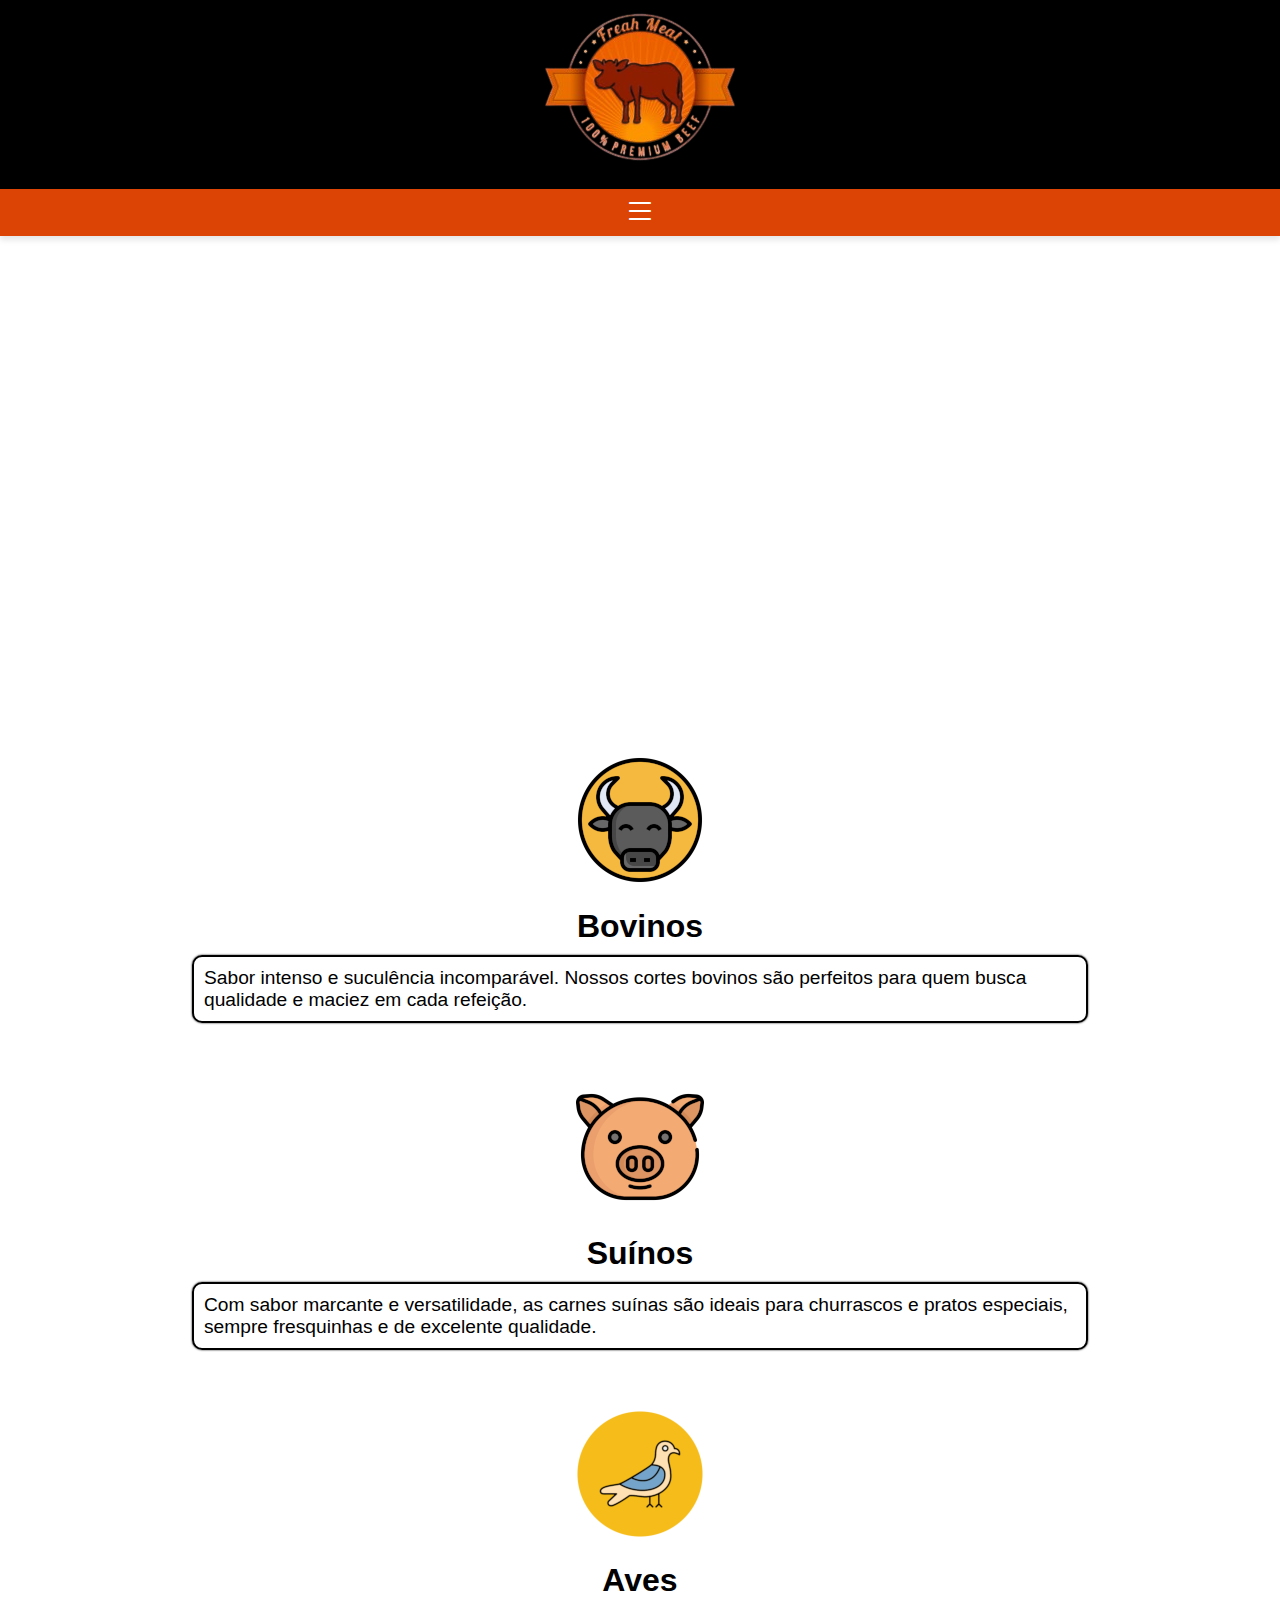
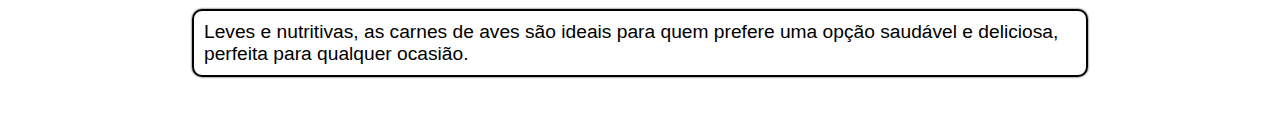
==== pag-principal/index.html @ 18a3f9d3 "melhorando a pag principal" ====
<!DOCTYPE html>
<html lang="pt-br">
<head>
    <meta charset="UTF-8">
    <meta name="viewport" content="width=device-width, initial-scale=1.0">
    <title>Açougue</title>
    <link rel="stylesheet" href="pag-principal.css">
    <script src="script.js"></script>
    <link rel="stylesheet" href="https://cdn.jsdelivr.net/npm/bootstrap-icons@1.11.3/font/bootstrap-icons.min.css">
</head>
<body>

    <header>
        <nav>
            <div class="parte-de-cima">
                <img src="../img-logo/img-logo-p.png" alt="">
            </div>

            <div class="parte-de-baixo">
                <i id="botao-menu" class="bi bi-list" onclick="clicar()"></i>
            <menu id="itens">
                <ul>
                    <li><a href="#carnes">Carnes de Todos os Tipos</a></li>
                    <li><a href="">Aperitivos</a></li>
                    <li><a href="">Contatos</a></li>
                    <li><a href="">Sobre Nós</a></li>
                    <li><a href="">Localização</a></li>
                    <li><a href="">Horário de Funcionamento</a></li>                    
                </ul>
            </menu>
            </div>
        </nav>
    </header>

    <section id="apresentacao"></section>

    <section id="carnes">

        <p>
            <img src="img-carnes-bovinos.png" alt="">
            <h1>Bovinos</h1>
             <div>Sabor intenso e suculência incomparável. Nossos cortes bovinos são perfeitos para quem busca qualidade e maciez em cada refeição.</div>
        </p>

        <p>
            <img src="img-carnes-suinos.png" alt="">
            <h1>Suínos</h1>
            <div>Com sabor marcante e versatilidade, as carnes suínas são ideais para churrascos e pratos especiais, sempre fresquinhas e de excelente qualidade.</div>
        </p>

        <p>
            <img src="img-carnes-aves.png" alt="">
            <h1>Aves</h1>
            <div>Leves e nutritivas, as carnes de aves são ideais para quem prefere uma opção saudável e deliciosa, perfeita para qualquer ocasião.</div>
        </p>

    </section>


</body>
</html>
---- pag-principal/pag-principal.css ----
@charset "UTF-8";

* {
    margin: 0px;
    padding: 0px;
    box-sizing: border-box;
}

html {
    scroll-behavior: smooth;
    scroll-padding-top: 40px;
}

header {
    background-color: black;
    box-shadow: 0 4px 6px rgba(0, 0, 0, 0.1);
}

header > nav > .parte-de-cima {
    display: flex;
}

header img {
    margin: 0 auto;
    padding: 10px;
}

#botao-menu{
    margin-top: 15px;
    padding: 5px;
    font-size: 2em;
    background-color: #DC4405;
    color: white;
    display: block;
    text-align: center;
    cursor: pointer;
}

#botao-menu:hover{
    background-color: rgb(88, 88, 88);
    color: white;
}

menu{
    display: none;
}

menu > ul{
    list-style-type: none;
}

menu > ul > li{
    display: block;
    padding: 10px;
    text-align: center;
    text-decoration: none;
    font-weight: bolder;
    font-family: Arial, Helvetica, sans-serif;
    font-size: 1.4em;
    background-color: #F0ECEB;
    border-top: 2px solid rgb(0, 0, 0);
}

menu > ul > li > a {
    text-decoration: none;
    color: #383B49;
}

menu > ul > li > a:hover{
    color: red;
}

#apresentacao {
    width: 100%;
    height: 300px;
    background-position: top center;
    background-repeat: no-repeat;
    background-size: cover;
    background-attachment: fixed;
}

#apresentacao:nth-of-type(1) {
    background-image: url(img-apresentacao.jpg);
    height: 500px;
}

#carnes {
    display: grid;
}

#carnes p {
    margin: 20px auto;
}

#carnes h1 {
    text-align: center;
    font-family: Georgia, sans-serif;
    margin-bottom: 10px;
}

#carnes div {
    margin: 0 auto;
    padding: 10px;
    border: 2px solid black;
    border-radius: 10px;
    box-shadow: 0px 0px 2px black;
    font-size: 1.2em;
    font-family: Arial, Helvetica, sans-serif;
    width: 70%;
}
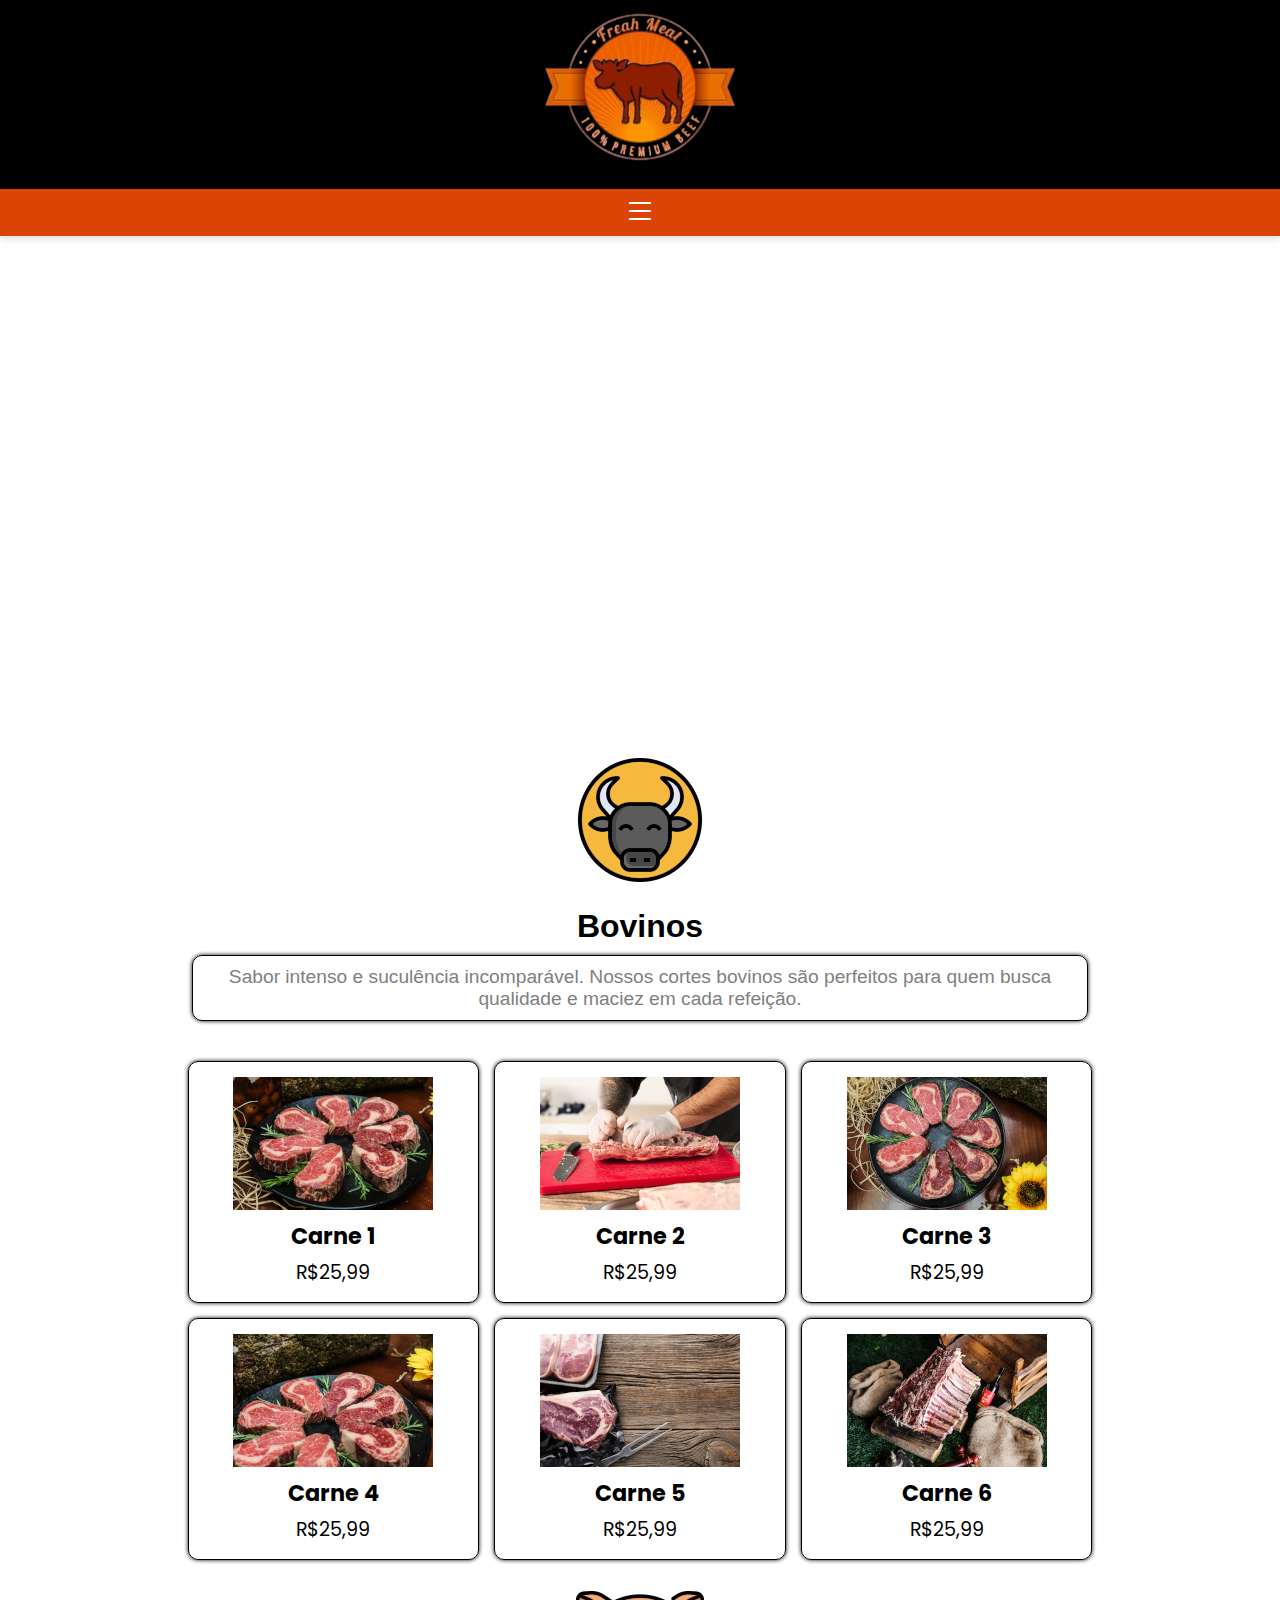
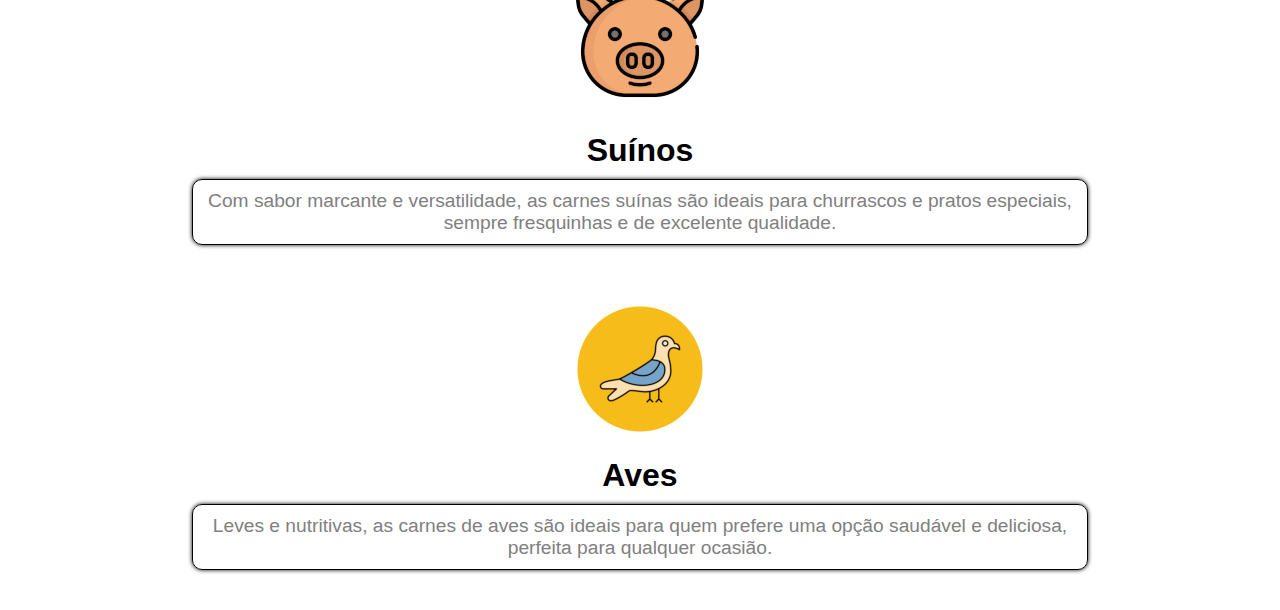
==== commit 7b294025: "cards feitos 100%" ====
--- a/pag-principal/index.html
+++ b/pag-principal/index.html
@@ -7,6 +7,9 @@
     <link rel="stylesheet" href="pag-principal.css">
     <script src="script.js"></script>
     <link rel="stylesheet" href="https://cdn.jsdelivr.net/npm/bootstrap-icons@1.11.3/font/bootstrap-icons.min.css">
+    <link rel="preconnect" href="https://fonts.googleapis.com">
+    <link rel="preconnect" href="https://fonts.gstatic.com" crossorigin>
+    <link href="https://fonts.googleapis.com/css2?family=Poppins:ital,wght@0,100;0,200;0,300;0,400;0,500;0,600;0,700;0,800;0,900;1,100;1,200;1,300;1,400;1,500;1,600;1,700;1,800;1,900&display=swap" rel="stylesheet">
 </head>
 <body>
 
@@ -42,6 +45,46 @@
              <div>Sabor intenso e suculência incomparável. Nossos cortes bovinos são perfeitos para quem busca qualidade e maciez em cada refeição.</div>
         </p>
 
+        <main class="cards">
+
+            <section class="card">
+                <img src="img-carnes-bovinas/carne-1.jpg" alt="">
+                <h3>Carne 1</h3>
+                <span>R$25,99</span>
+            </section>
+
+            <section class="card">
+                <img src="img-carnes-bovinas/carne-2.jpg" alt="">
+                <h3> Carne 2</h3>
+                <span>R$25,99</span>
+            </section>
+
+            <section class="card">
+                <img src="img-carnes-bovinas/carne-3.jpg" alt="">
+                <h3> Carne 3</h3>
+                <span>R$25,99</span>
+            </section>
+
+            <section class="card">
+                <img src="img-carnes-bovinas/carne-4.jpg" alt="">
+                <h3> Carne 4</h3>
+                <span>R$25,99</span>
+            </section>
+
+            <section class="card">
+                <img src="img-carnes-bovinas/carne-5.jpg" alt="">
+                <h3> Carne 5</h3>
+                <span>R$25,99</span>
+            </section>
+
+            <section class="card">
+                <img src="img-carnes-bovinas/carne-6.jpg" alt="">
+                <h3> Carne 6</h3>
+                <span>R$25,99</span>
+            </section>
+
+        </main>
+
         <p>
             <img src="img-carnes-suinos.png" alt="">
             <h1>Suínos</h1>
--- a/pag-principal/pag-principal.css
+++ b/pag-principal/pag-principal.css
@@ -101,10 +101,60 @@
 #carnes div {
     margin: 0 auto;
     padding: 10px;
-    border: 2px solid black;
+    border: 1px solid black;
     border-radius: 10px;
-    box-shadow: 0px 0px 2px black;
+    box-shadow: 0px 0px 4px black;
     font-size: 1.2em;
     font-family: Arial, Helvetica, sans-serif;
     width: 70%;
-}+    color: gray;
+    text-align: center;
+}
+
+main.cards {
+    display: flex;
+    flex-wrap: wrap;
+    justify-content: center;
+    gap: 15px; /* Espaçamento entre os cards */
+}
+
+main.cards > .card {
+    border: 1px solid black;
+    padding: 15px;
+    border-radius: 10px;
+    box-shadow: 0px 0px 4px black;
+    flex-direction: column;
+    text-align: center;
+    width: 100%; /* Padrão: Um abaixo do outro */
+    max-width: 300px; /* Define um tamanho máximo para os cards */
+}
+
+main.cards > .card > h3 {
+    font-size: 1.4em;
+    margin: 5px 0px;
+    font-family: "Poppins", sans-serif;
+}
+
+main.cards > .card > span {
+    font-size: 1.2em;
+    font-family: "Poppins", sans-serif;
+}
+
+@media (min-width: 768px) and (max-width: 1024px) {
+    main.cards > .card {
+        width: calc(50% - 15px); /* 2 por linha */
+    }
+}
+
+/* Para notebooks e TVs (acima de 1024px) */
+@media (min-width: 1025px) {
+    main.cards {
+        max-width: 920px; /* Limita o tamanho total do contêiner */
+        margin: 0 auto; /* Centraliza os cards na tela */
+    }
+
+    main.cards > .card {
+        width: calc(33.33% - 15px); /* 3 por linha */
+    }
+}
+
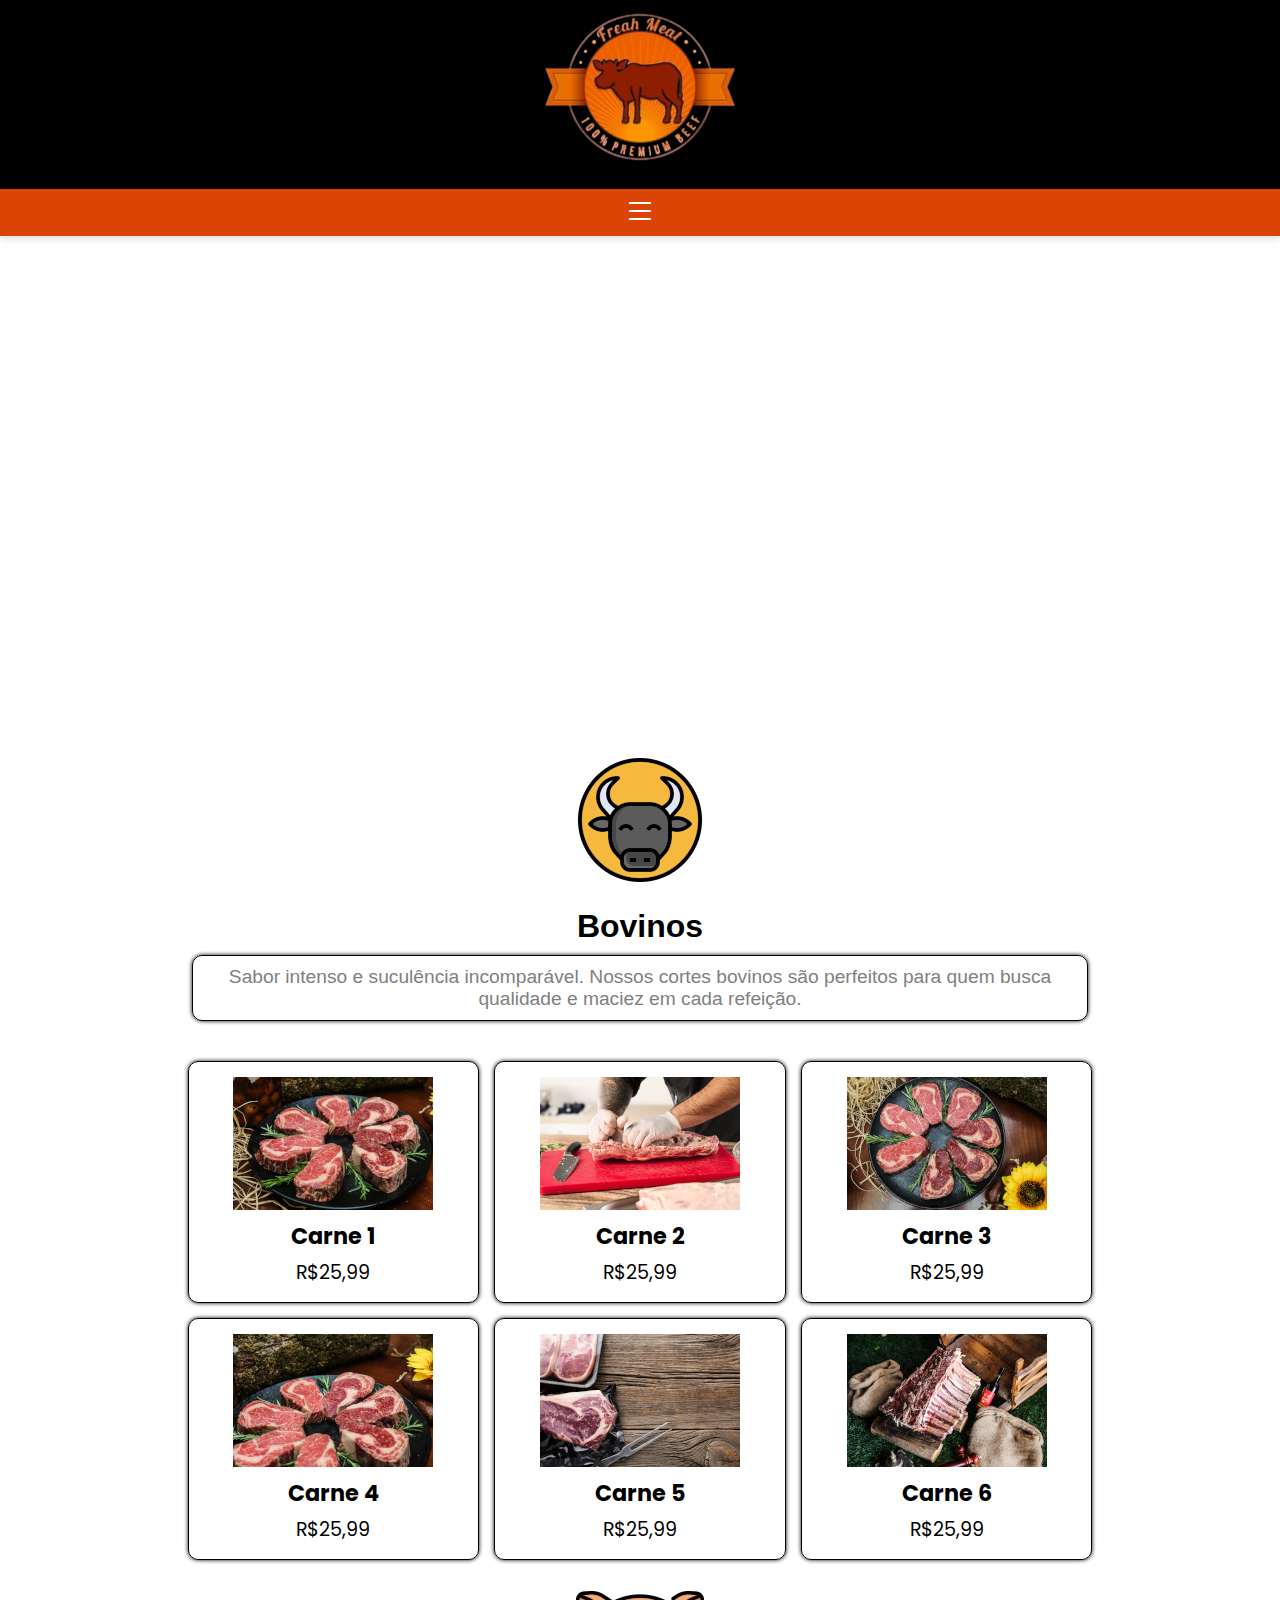
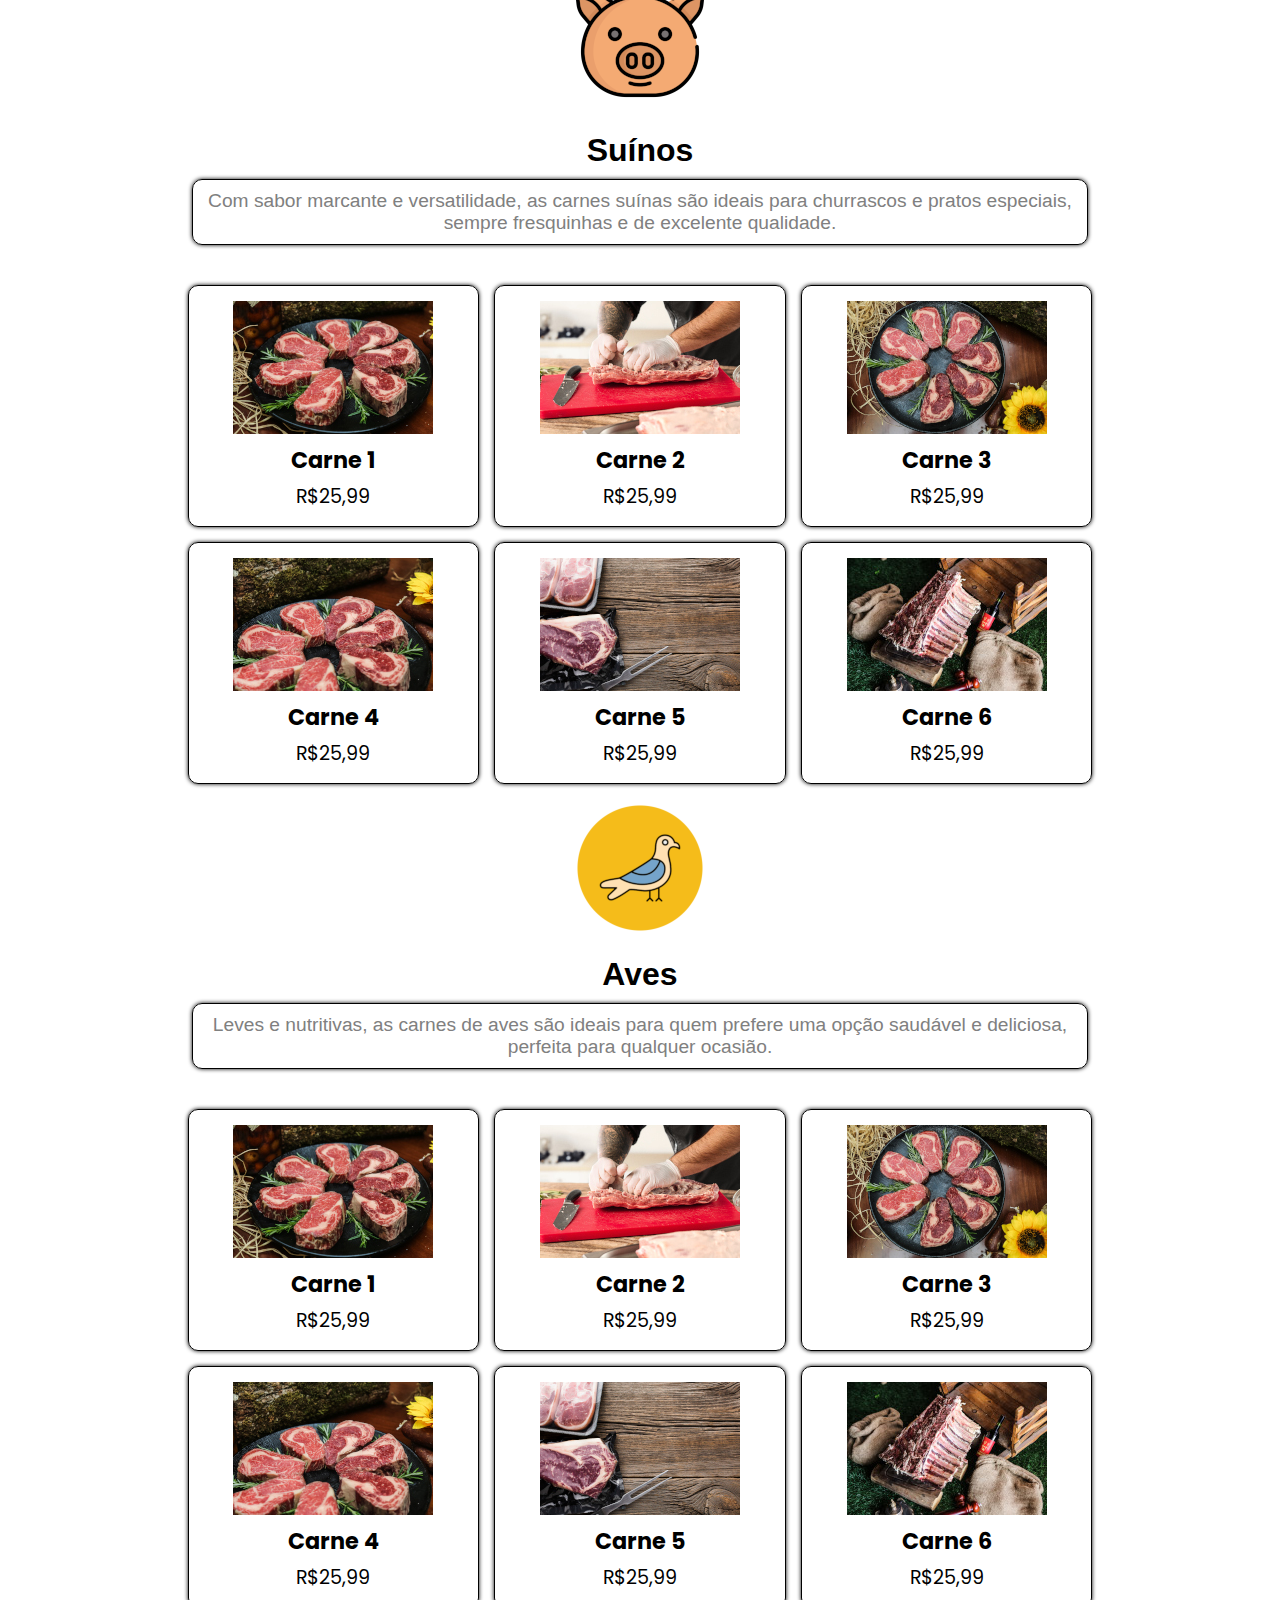
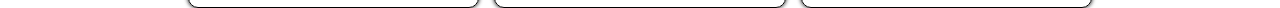
==== commit 0a1c4315: "cards feitos em todos os produtos" ====
--- a/pag-principal/index.html
+++ b/pag-principal/index.html
@@ -91,12 +91,92 @@
             <div>Com sabor marcante e versatilidade, as carnes suínas são ideais para churrascos e pratos especiais, sempre fresquinhas e de excelente qualidade.</div>
         </p>
 
+        <main class="cards">
+
+            <section class="card">
+                <img src="img-carnes-bovinas/carne-1.jpg" alt="">
+                <h3>Carne 1</h3>
+                <span>R$25,99</span>
+            </section>
+
+            <section class="card">
+                <img src="img-carnes-bovinas/carne-2.jpg" alt="">
+                <h3> Carne 2</h3>
+                <span>R$25,99</span>
+            </section>
+
+            <section class="card">
+                <img src="img-carnes-bovinas/carne-3.jpg" alt="">
+                <h3> Carne 3</h3>
+                <span>R$25,99</span>
+            </section>
+
+            <section class="card">
+                <img src="img-carnes-bovinas/carne-4.jpg" alt="">
+                <h3> Carne 4</h3>
+                <span>R$25,99</span>
+            </section>
+
+            <section class="card">
+                <img src="img-carnes-bovinas/carne-5.jpg" alt="">
+                <h3> Carne 5</h3>
+                <span>R$25,99</span>
+            </section>
+
+            <section class="card">
+                <img src="img-carnes-bovinas/carne-6.jpg" alt="">
+                <h3> Carne 6</h3>
+                <span>R$25,99</span>
+            </section>
+
+        </main>
+
         <p>
             <img src="img-carnes-aves.png" alt="">
             <h1>Aves</h1>
             <div>Leves e nutritivas, as carnes de aves são ideais para quem prefere uma opção saudável e deliciosa, perfeita para qualquer ocasião.</div>
         </p>
 
+        <main class="cards">
+
+            <section class="card">
+                <img src="img-carnes-bovinas/carne-1.jpg" alt="">
+                <h3>Carne 1</h3>
+                <span>R$25,99</span>
+            </section>
+
+            <section class="card">
+                <img src="img-carnes-bovinas/carne-2.jpg" alt="">
+                <h3> Carne 2</h3>
+                <span>R$25,99</span>
+            </section>
+
+            <section class="card">
+                <img src="img-carnes-bovinas/carne-3.jpg" alt="">
+                <h3> Carne 3</h3>
+                <span>R$25,99</span>
+            </section>
+
+            <section class="card">
+                <img src="img-carnes-bovinas/carne-4.jpg" alt="">
+                <h3> Carne 4</h3>
+                <span>R$25,99</span>
+            </section>
+
+            <section class="card">
+                <img src="img-carnes-bovinas/carne-5.jpg" alt="">
+                <h3> Carne 5</h3>
+                <span>R$25,99</span>
+            </section>
+
+            <section class="card">
+                <img src="img-carnes-bovinas/carne-6.jpg" alt="">
+                <h3> Carne 6</h3>
+                <span>R$25,99</span>
+            </section>
+
+        </main>
+
     </section>
 
 
--- a/pag-principal/pag-principal.css
+++ b/pag-principal/pag-principal.css
@@ -140,6 +140,8 @@
     font-family: "Poppins", sans-serif;
 }
 
+
+
 @media (min-width: 768px) and (max-width: 1024px) {
     main.cards > .card {
         width: calc(50% - 15px); /* 2 por linha */
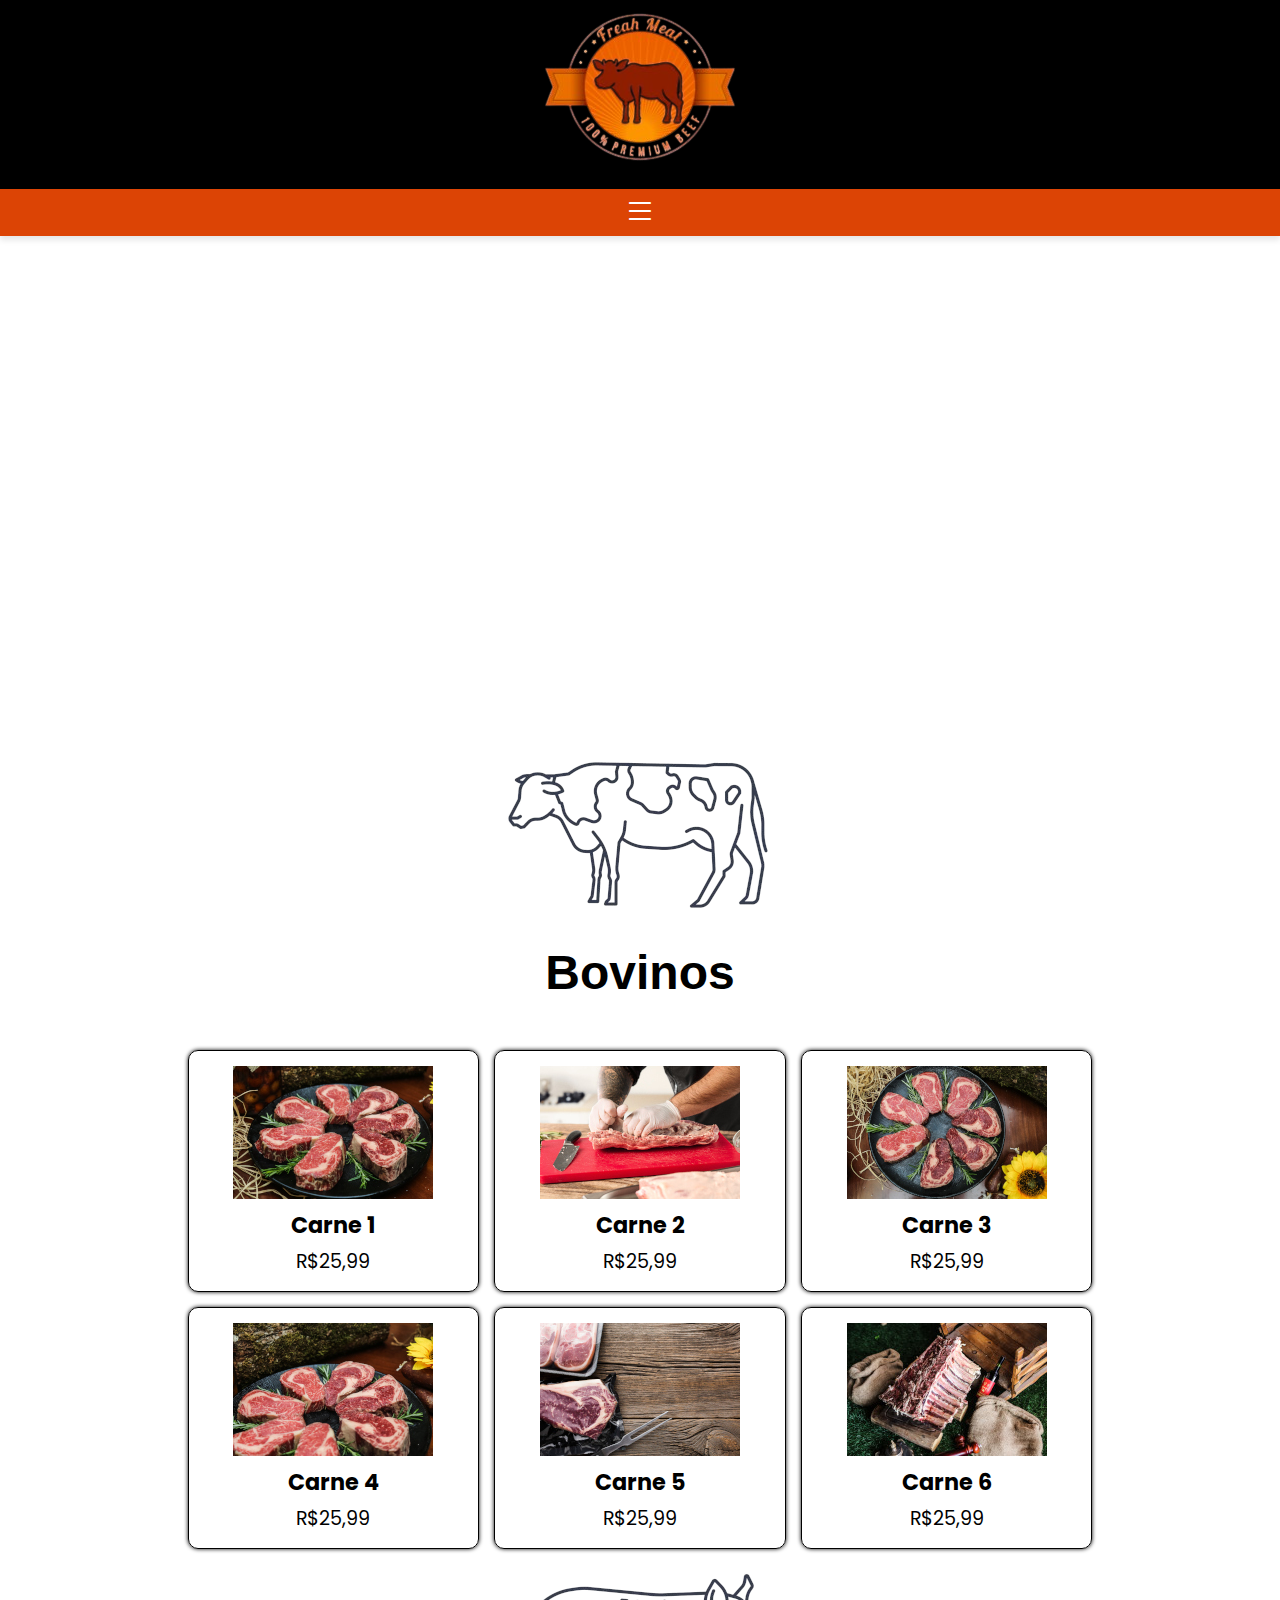
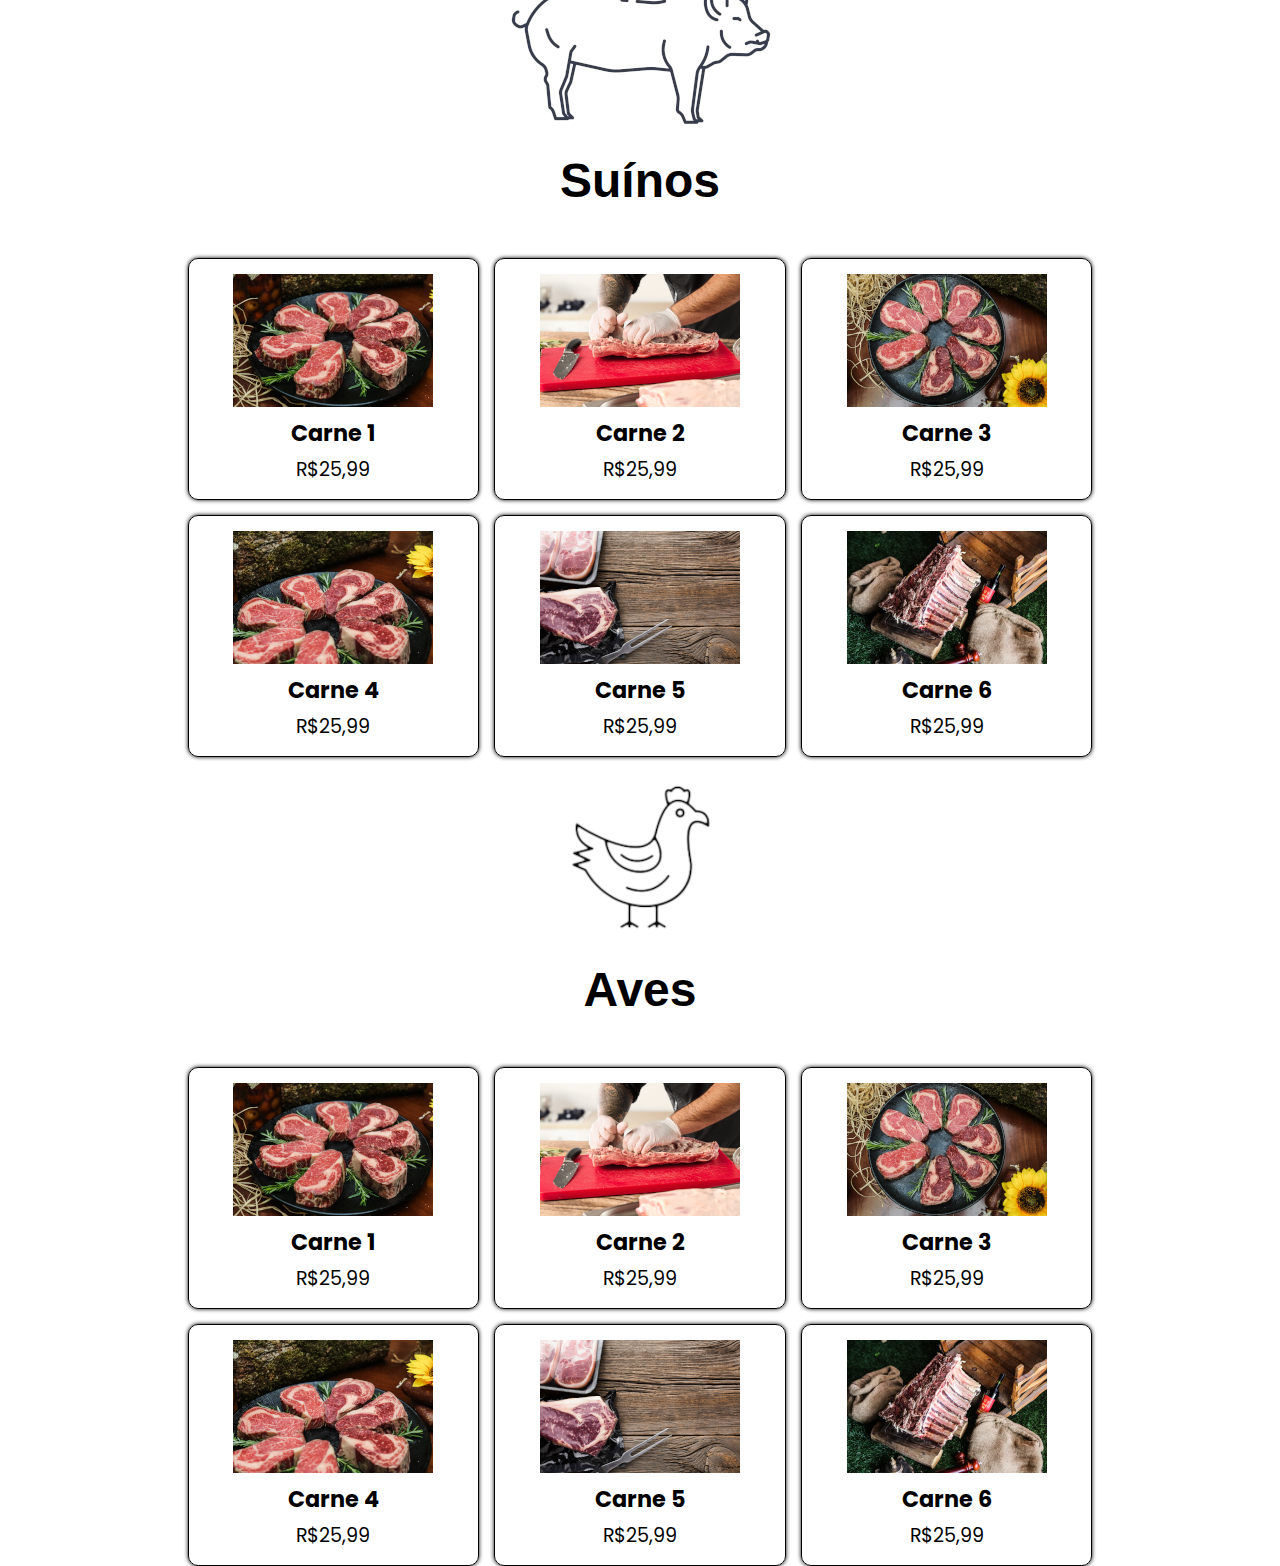
==== commit a55dabf1: "melhorando o design da pag principal" ====
--- a/pag-principal/index.html
+++ b/pag-principal/index.html
@@ -40,9 +40,9 @@
     <section id="carnes">
 
         <p>
-            <img src="img-carnes-bovinos.png" alt="">
+            <img src="img-carne-bovina-removebg-preview.png" alt="">
             <h1>Bovinos</h1>
-             <div>Sabor intenso e suculência incomparável. Nossos cortes bovinos são perfeitos para quem busca qualidade e maciez em cada refeição.</div>
+             
         </p>
 
         <main class="cards">
@@ -86,9 +86,8 @@
         </main>
 
         <p>
-            <img src="img-carnes-suinos.png" alt="">
+            <img src="img-carne-suina-removebg-preview.png" alt="">
             <h1>Suínos</h1>
-            <div>Com sabor marcante e versatilidade, as carnes suínas são ideais para churrascos e pratos especiais, sempre fresquinhas e de excelente qualidade.</div>
         </p>
 
         <main class="cards">
@@ -132,9 +131,8 @@
         </main>
 
         <p>
-            <img src="img-carnes-aves.png" alt="">
+            <img src="img-carnes-aves-removebg-preview.png" alt="">
             <h1>Aves</h1>
-            <div>Leves e nutritivas, as carnes de aves são ideais para quem prefere uma opção saudável e deliciosa, perfeita para qualquer ocasião.</div>
         </p>
 
         <main class="cards">
--- a/pag-principal/pag-principal.css
+++ b/pag-principal/pag-principal.css
@@ -25,7 +25,7 @@
     padding: 10px;
 }
 
-#botao-menu{
+#botao-menu {
     margin-top: 15px;
     padding: 5px;
     font-size: 2em;
@@ -34,22 +34,30 @@
     display: block;
     text-align: center;
     cursor: pointer;
+    transition: background-color 0.3s ease-in-out;
 }
 
-#botao-menu:hover{
+#botao-menu:hover {
     background-color: rgb(88, 88, 88);
-    color: white;
 }
 
-menu{
-    display: none;
+menu {
+    opacity: 0;
+    max-height: 0;
+    overflow: hidden;
+    transition: opacity 0.5s ease, max-height 0.5s ease;
 }
 
-menu > ul{
+menu.active {
+    opacity: 1;
+    max-height: 500px;
+}
+
+menu > ul {
     list-style-type: none;
 }
 
-menu > ul > li{
+menu > ul > li {
     display: block;
     padding: 10px;
     text-align: center;
@@ -66,7 +74,7 @@
     color: #383B49;
 }
 
-menu > ul > li > a:hover{
+menu > ul > li > a:hover {
     color: red;
 }
 
@@ -94,21 +102,9 @@
 
 #carnes h1 {
     text-align: center;
+    font-size: 3em;
     font-family: Georgia, sans-serif;
     margin-bottom: 10px;
-}
-
-#carnes div {
-    margin: 0 auto;
-    padding: 10px;
-    border: 1px solid black;
-    border-radius: 10px;
-    box-shadow: 0px 0px 4px black;
-    font-size: 1.2em;
-    font-family: Arial, Helvetica, sans-serif;
-    width: 70%;
-    color: gray;
-    text-align: center;
 }
 
 main.cards {
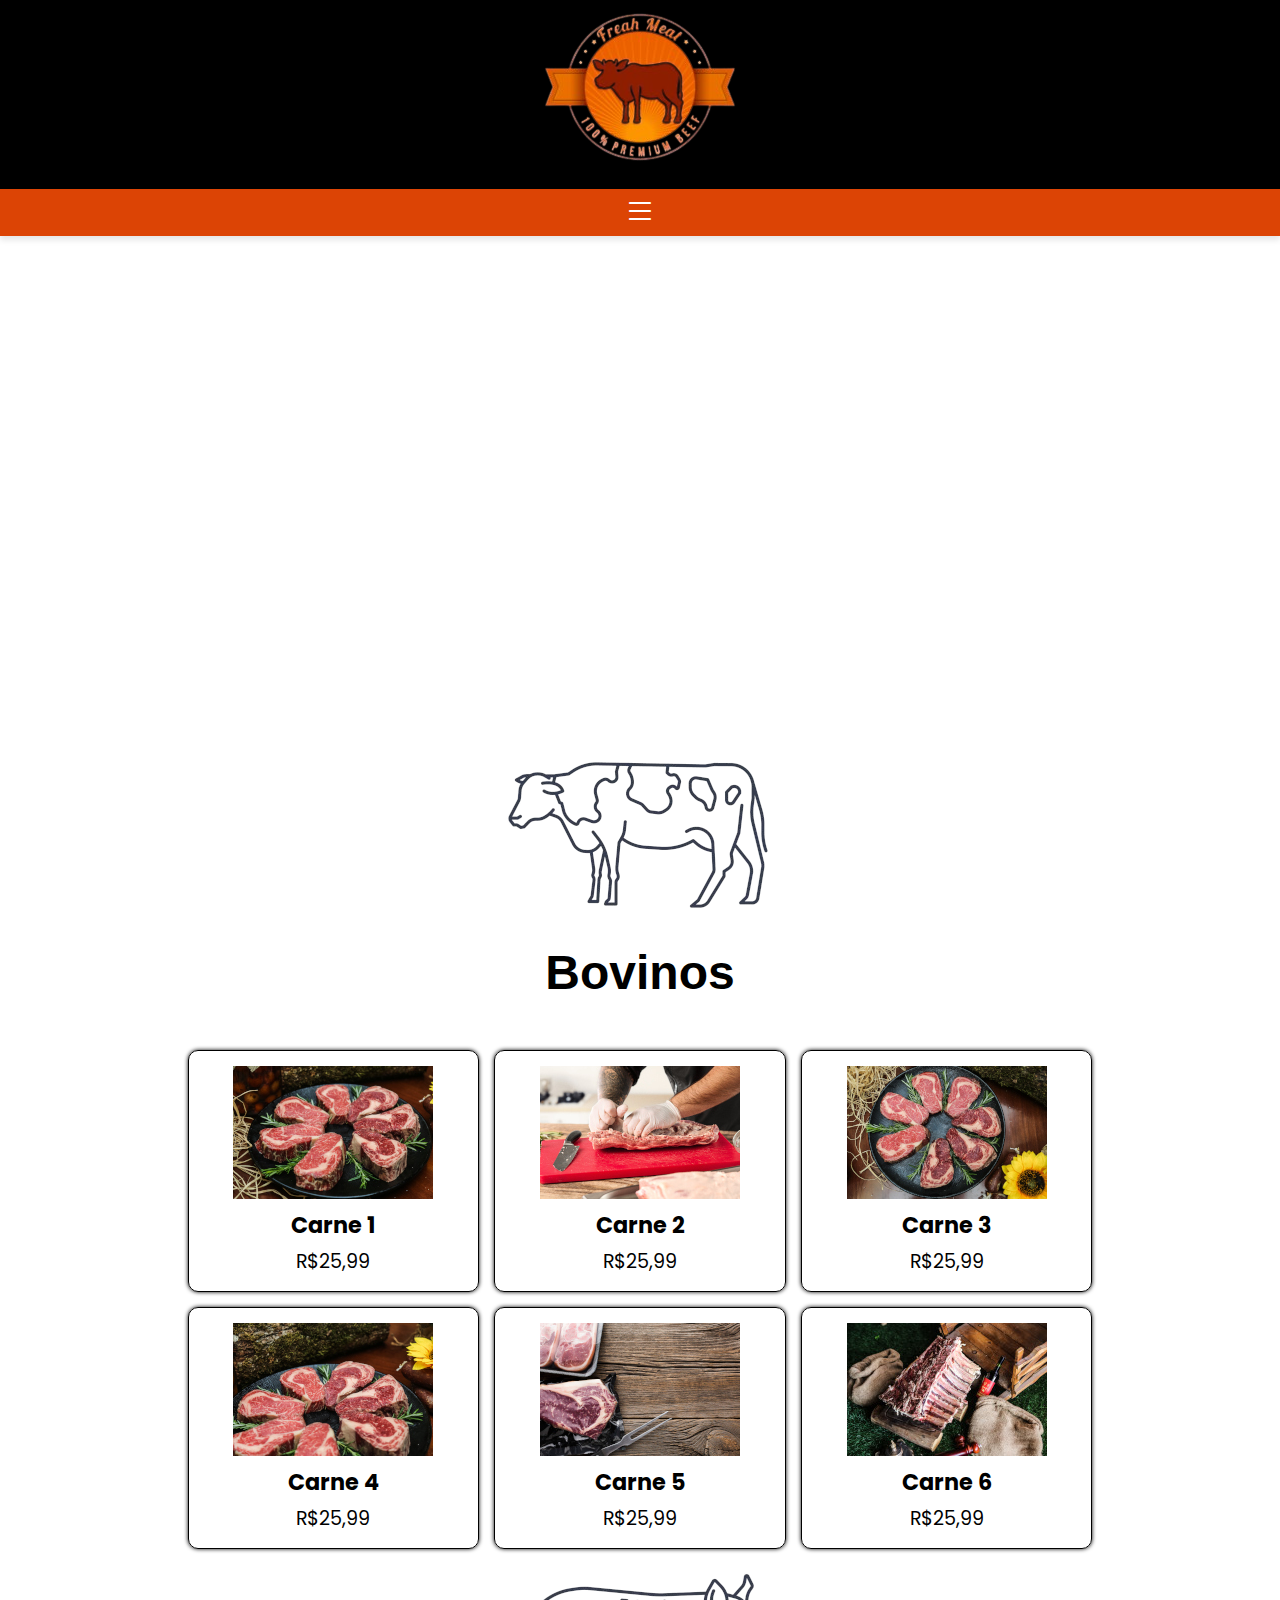
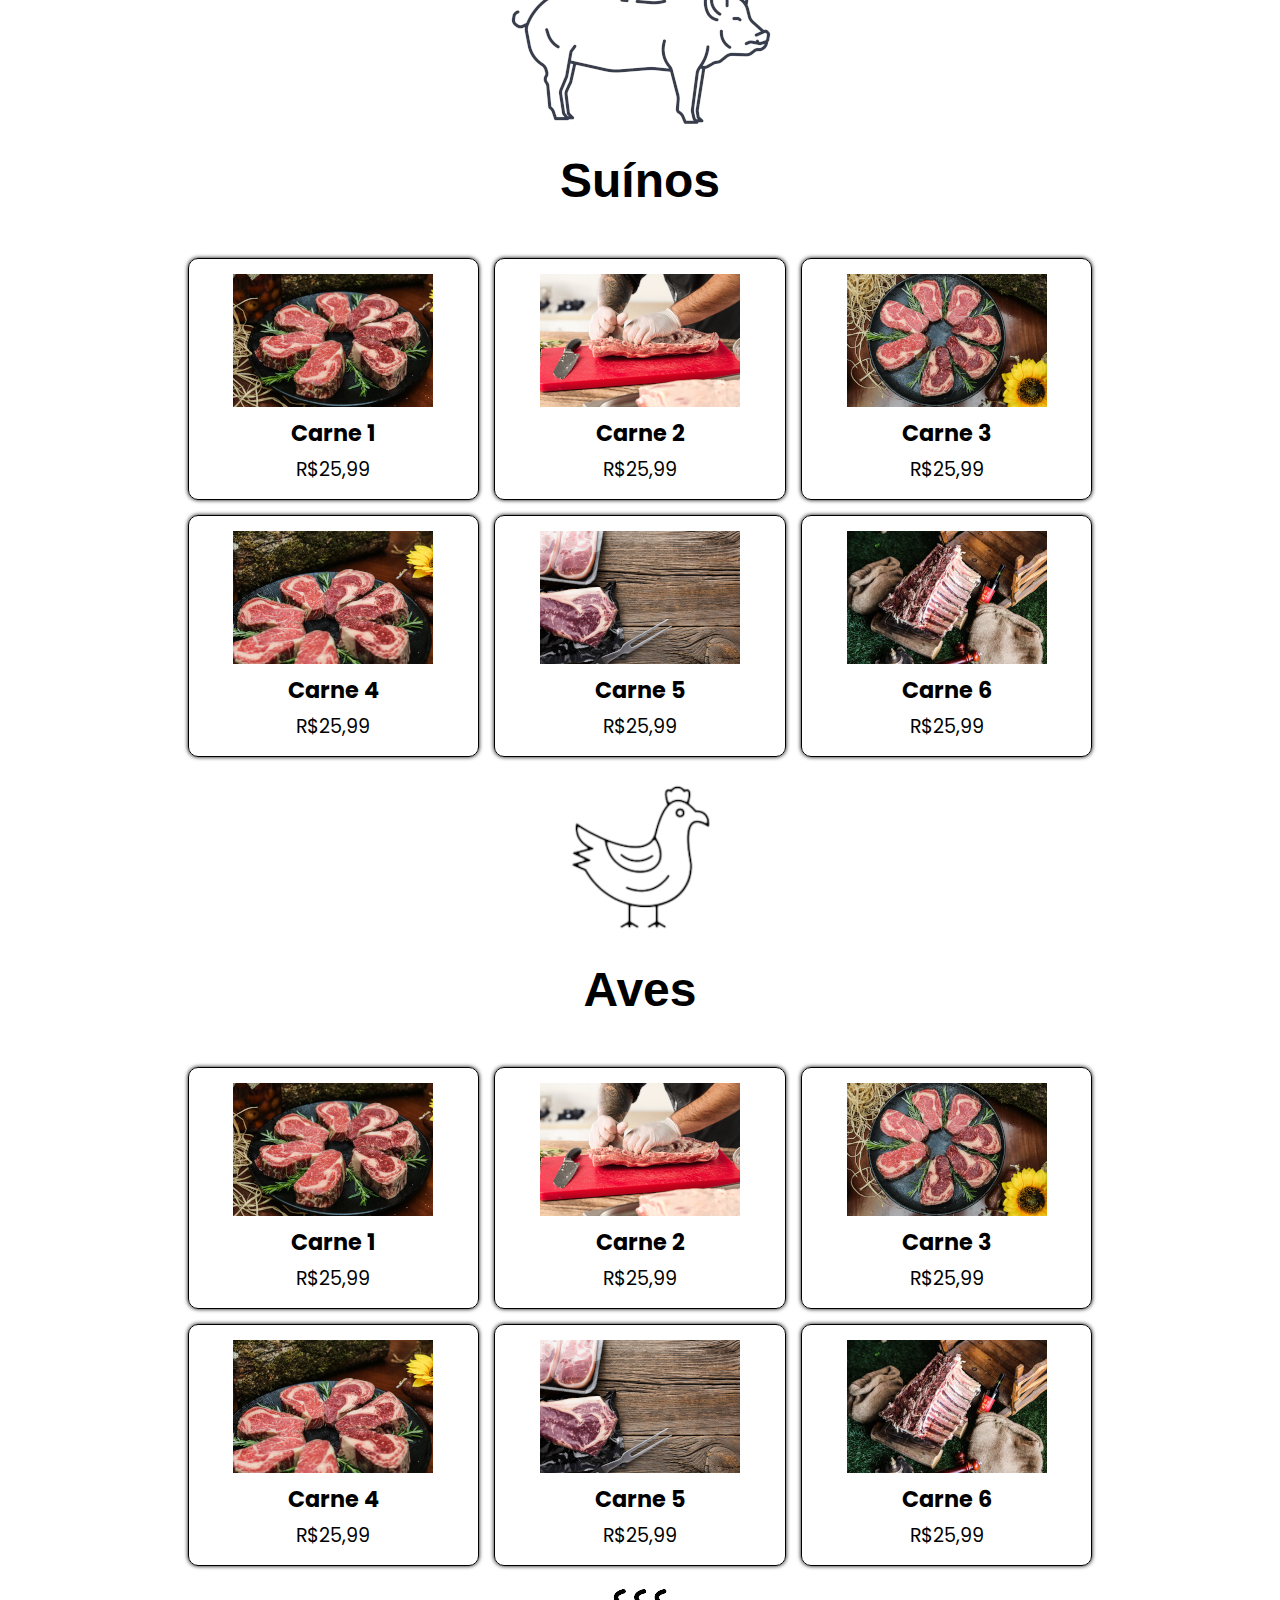
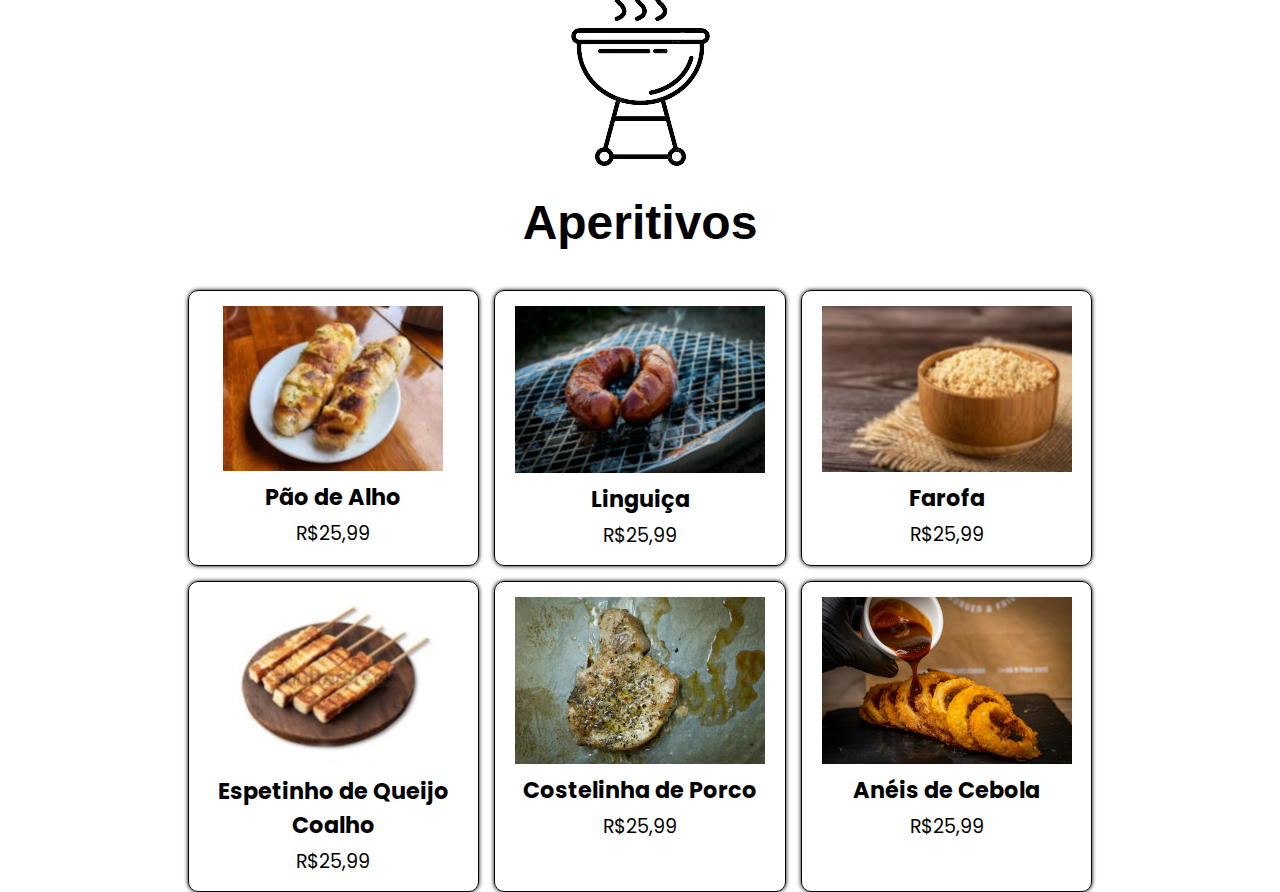
==== commit 1795eb1e: "updates e adicionando imagens" ====
--- a/pag-principal/index.html
+++ b/pag-principal/index.html
@@ -10,6 +10,7 @@
     <link rel="preconnect" href="https://fonts.googleapis.com">
     <link rel="preconnect" href="https://fonts.gstatic.com" crossorigin>
     <link href="https://fonts.googleapis.com/css2?family=Poppins:ital,wght@0,100;0,200;0,300;0,400;0,500;0,600;0,700;0,800;0,900;1,100;1,200;1,300;1,400;1,500;1,600;1,700;1,800;1,900&display=swap" rel="stylesheet">
+    <link rel="shortcut icon" href="../favicon/favicon-32x32.png" type="image/x-icon">
 </head>
 <body>
 
@@ -24,7 +25,7 @@
             <menu id="itens">
                 <ul>
                     <li><a href="#carnes">Carnes de Todos os Tipos</a></li>
-                    <li><a href="">Aperitivos</a></li>
+                    <li><a href="#aperitivos">Aperitivos</a></li>
                     <li><a href="">Contatos</a></li>
                     <li><a href="">Sobre Nós</a></li>
                     <li><a href="">Localização</a></li>
@@ -177,6 +178,56 @@
 
     </section>
 
+    <section id="aperitivos">
+
+        <p>
+            <img src="img-aperitivos/img-churrasqueira-removebg-preview.png" alt="">
+            <h1>Aperitivos</h1>
+             
+        </p>
+
+        <main class="cards">
+
+            <section class="card">
+                <img src="img-aperitivos/pao-de-alho.jpg" alt="">
+                <h3>Pão de Alho</h3>
+                <span>R$25,99</span>
+            </section>
+
+            <section class="card">
+                <img src="img-aperitivos/linguica.jpg" alt="">
+                <h3>Linguiça</h3>
+                <span>R$25,99</span>
+            </section>
+
+            <section class="card">
+                <img src="img-aperitivos/farofa.jpg" alt="">
+                <h3>Farofa</h3>
+                <span>R$25,99</span>
+            </section>
+
+            <section class="card">
+                <img src="img-aperitivos/espetinho-queijo-coalho.jpg" alt="">
+                <h3>Espetinho de Queijo Coalho</h3>
+                <span>R$25,99</span>
+            </section>
+
+            <section class="card">
+                <img src="img-aperitivos/costelinha.jpg" alt="">
+                <h3>Costelinha de Porco</h3>
+                <span>R$25,99</span>
+            </section>
+
+            <section class="card">
+                <img src="img-aperitivos/aneis-cebola.jpg" alt="">
+                <h3>Anéis de Cebola</h3>
+                <span>R$25,99</span>
+            </section>
+
+        </main>
+
+    </section>
+
 
 </body>
 </html>--- a/pag-principal/pag-principal.css
+++ b/pag-principal/pag-principal.css
@@ -136,6 +136,21 @@
     font-family: "Poppins", sans-serif;
 }
 
+#aperitivos {
+    display: grid;
+}
+
+#aperitivos p {
+    margin: 20px auto;
+    
+}
+
+#aperitivos h1 {
+    text-align: center;
+    font-size: 3em;
+    font-family: Georgia, sans-serif;
+}
+
 
 
 @media (min-width: 768px) and (max-width: 1024px) {
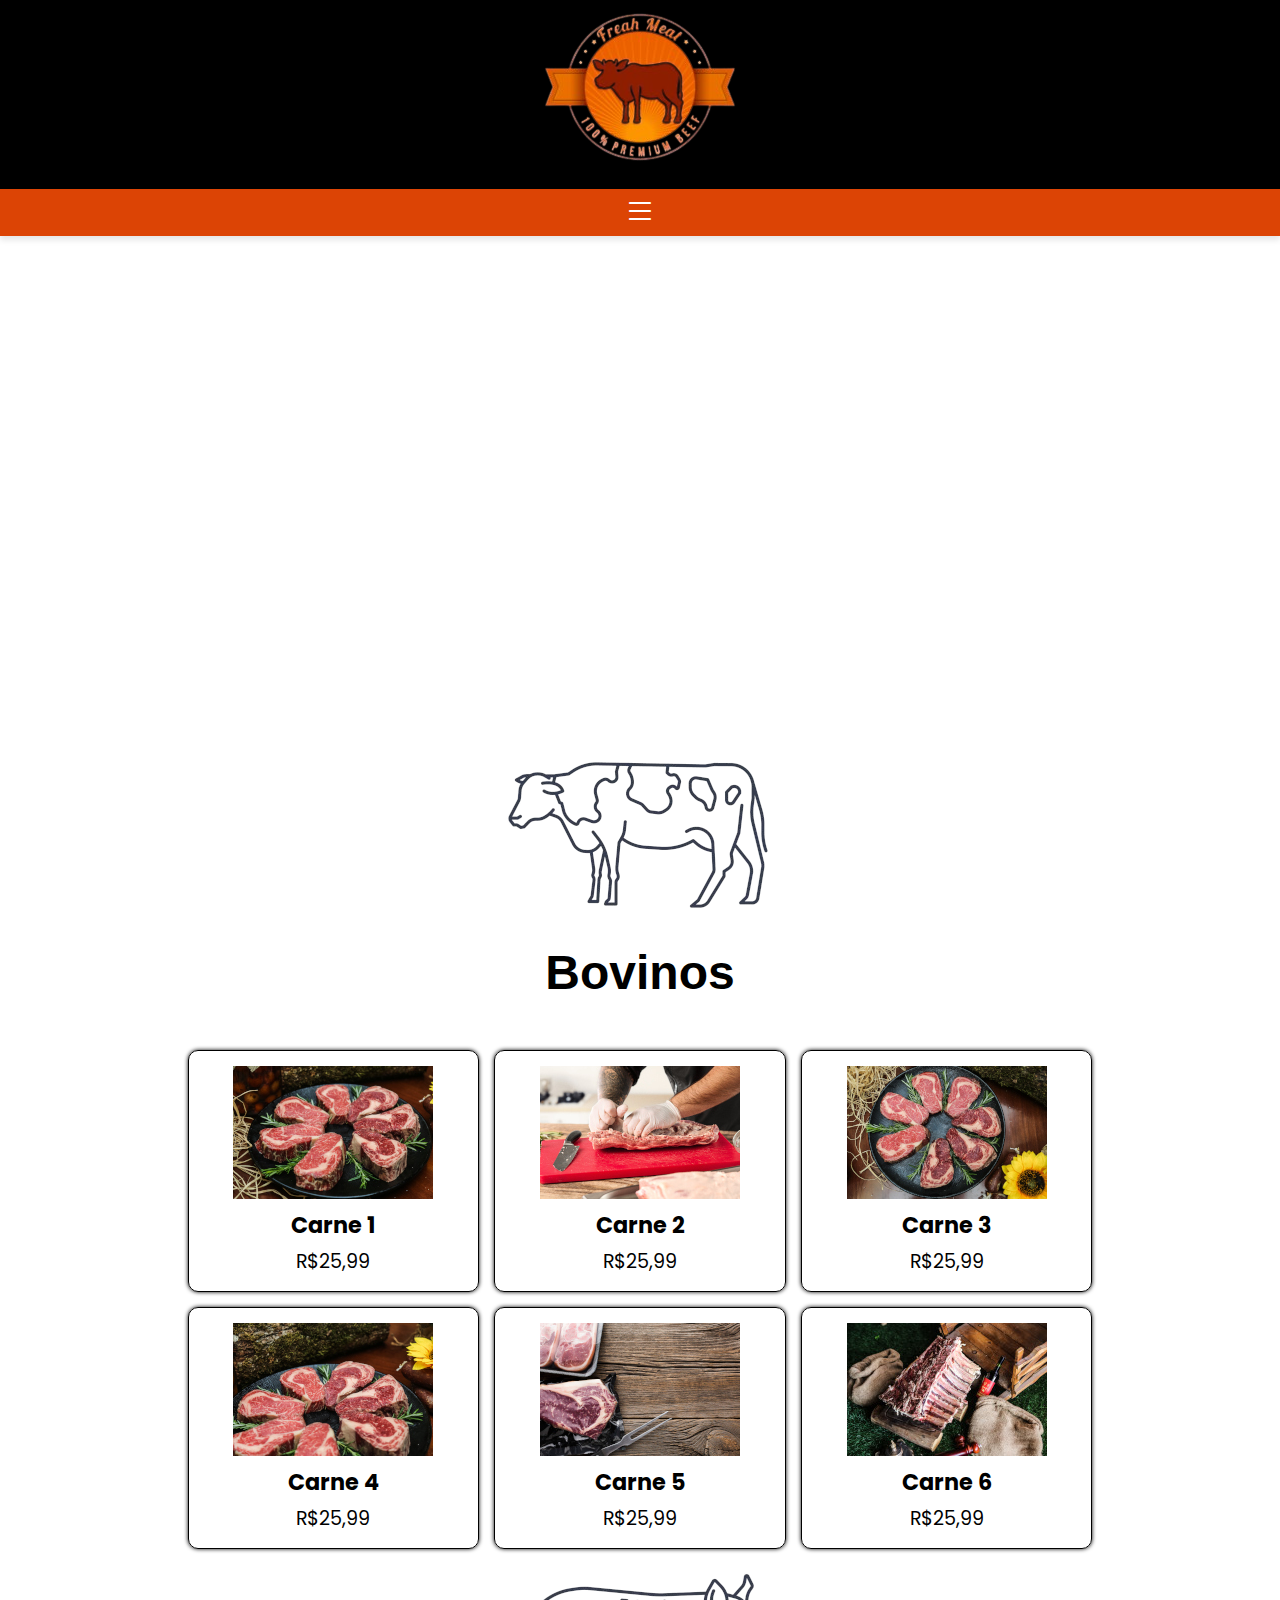
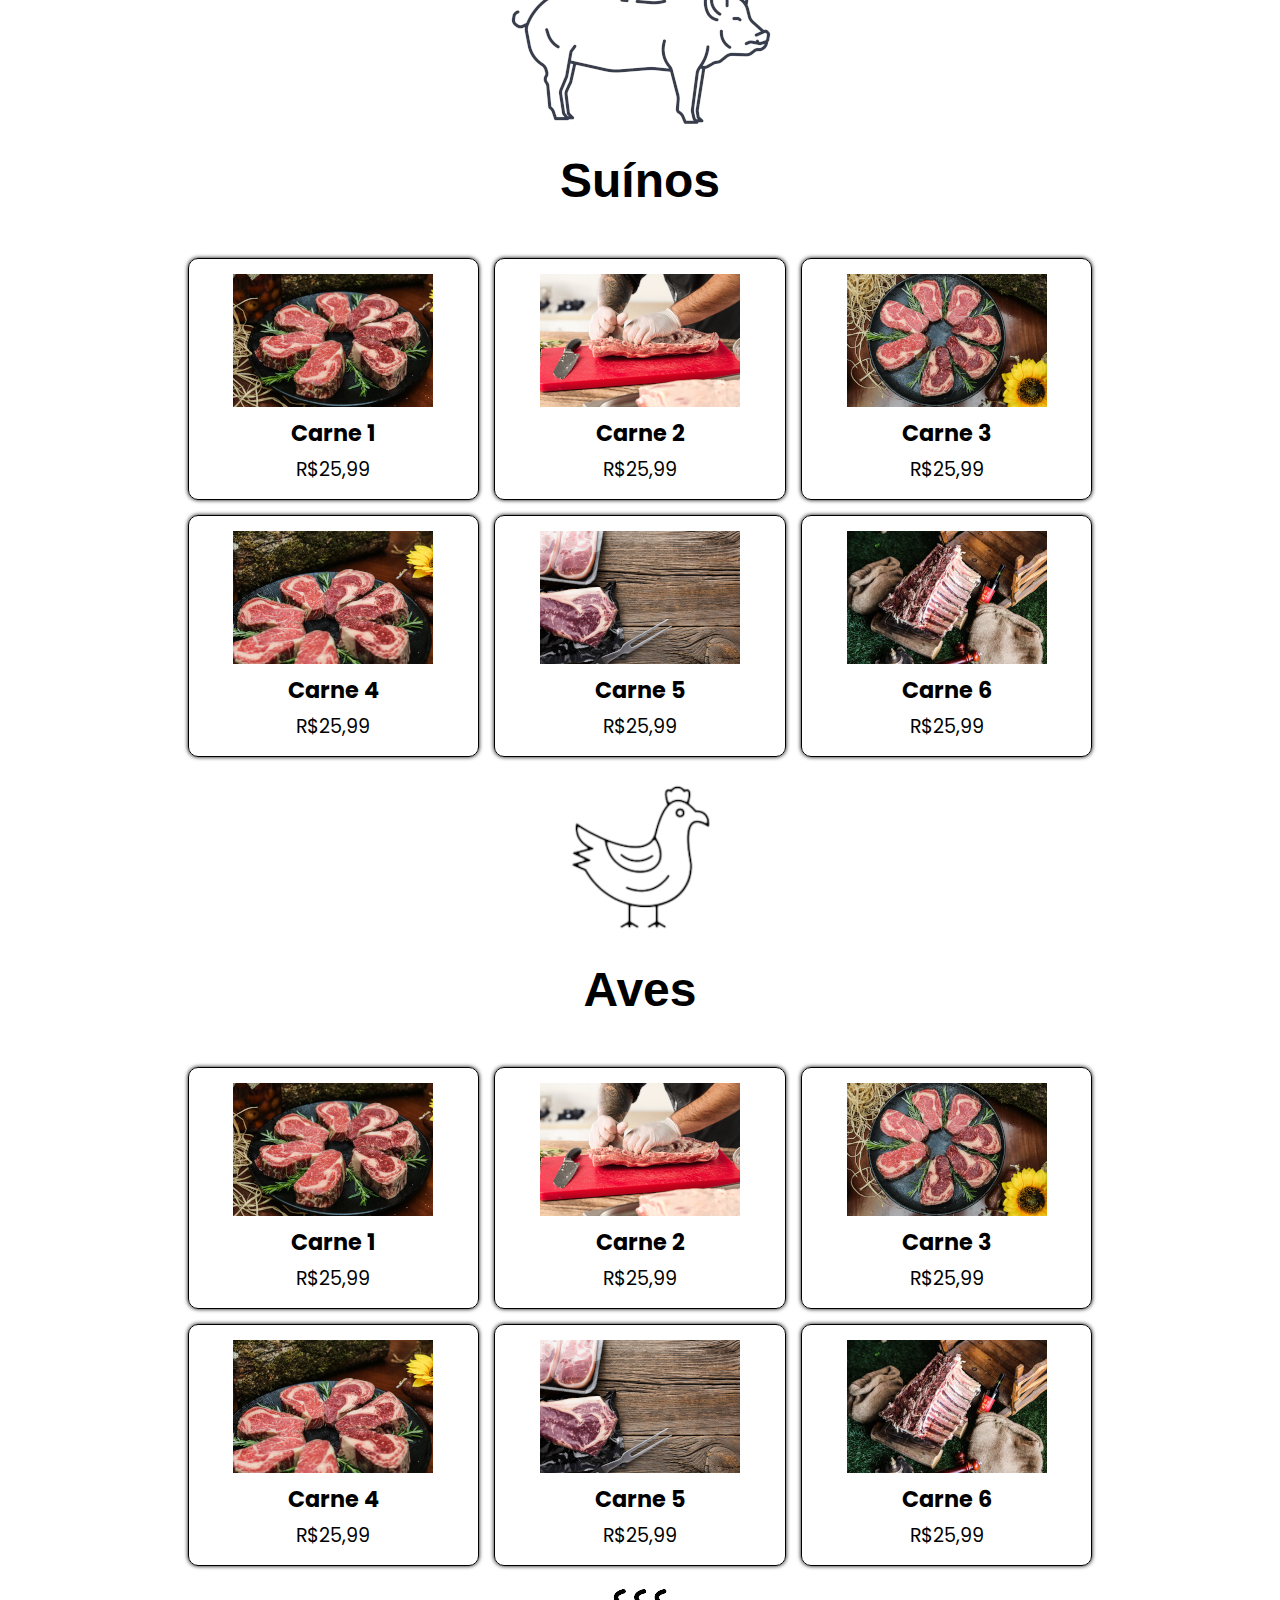
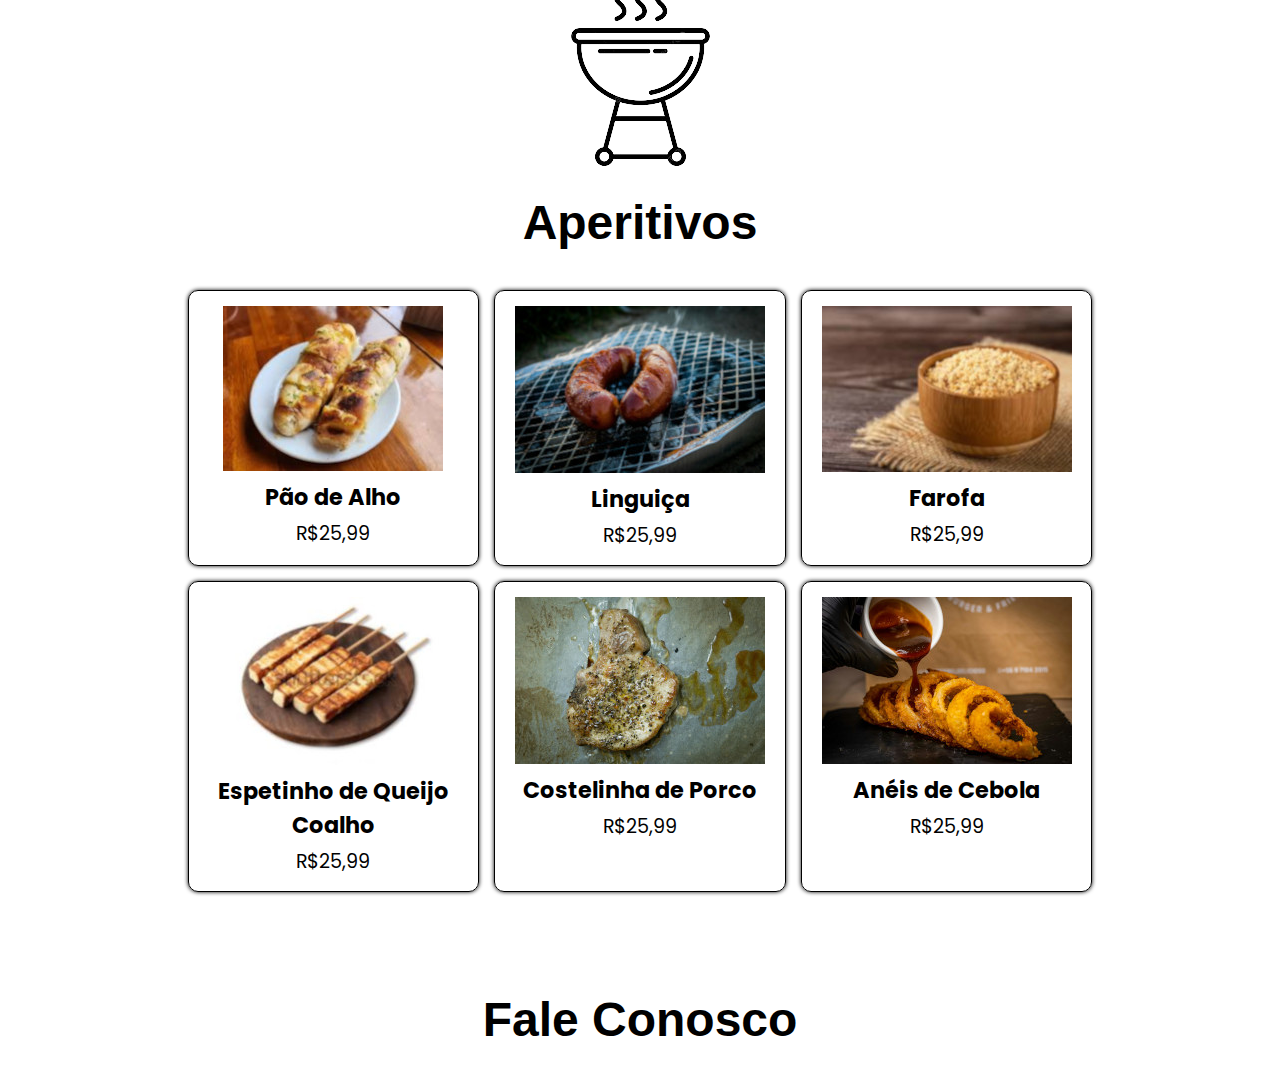
==== commit e52be977: "colocando redes sociais" ====
--- a/pag-principal/index.html
+++ b/pag-principal/index.html
@@ -26,7 +26,7 @@
                 <ul>
                     <li><a href="#carnes">Carnes de Todos os Tipos</a></li>
                     <li><a href="#aperitivos">Aperitivos</a></li>
-                    <li><a href="">Contatos</a></li>
+                    <li><a href="#contatos">Contatos</a></li>
                     <li><a href="">Sobre Nós</a></li>
                     <li><a href="">Localização</a></li>
                     <li><a href="">Horário de Funcionamento</a></li>                    
@@ -228,6 +228,20 @@
 
     </section>
 
+    <section id="contatos">
+
+        <h1>Fale Conosco</h1>
+
+        <ul>
+            <a href="#">
+                <li style="--cor1: #8cff00; --cor2: #000000;  ">
+                    <span class="icone"></span>
+                    <span class="text"></span>
+                </li>
+            </a>
+        </ul>
+    </section>
+
 
 </body>
 </html>--- a/pag-principal/pag-principal.css
+++ b/pag-principal/pag-principal.css
@@ -151,6 +151,16 @@
     font-family: Georgia, sans-serif;
 }
 
+#contatos > h1 {
+    text-align: center;
+    font-size: 3em;
+    font-family: Georgia, sans-serif;
+    margin-top: 100px;
+    margin-bottom: 20px;
+}
+
+
+
 
 
 @media (min-width: 768px) and (max-width: 1024px) {
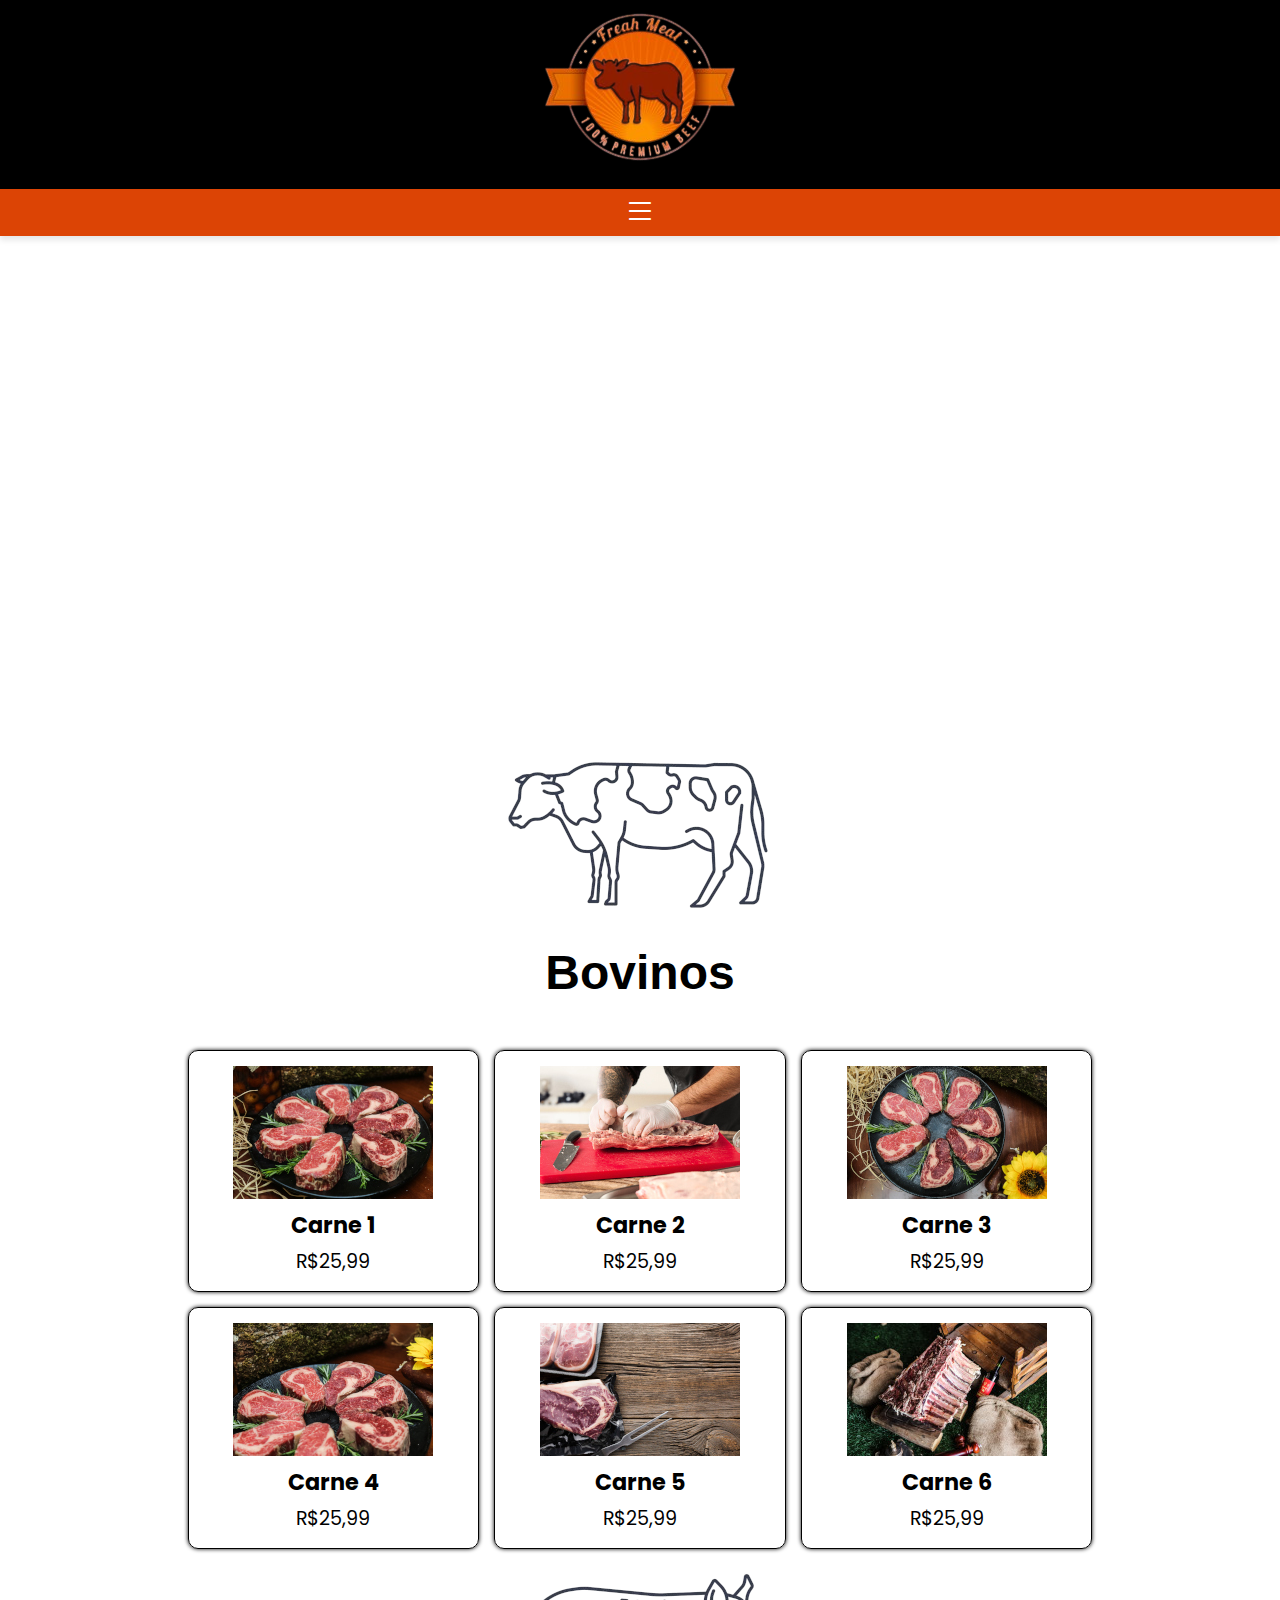
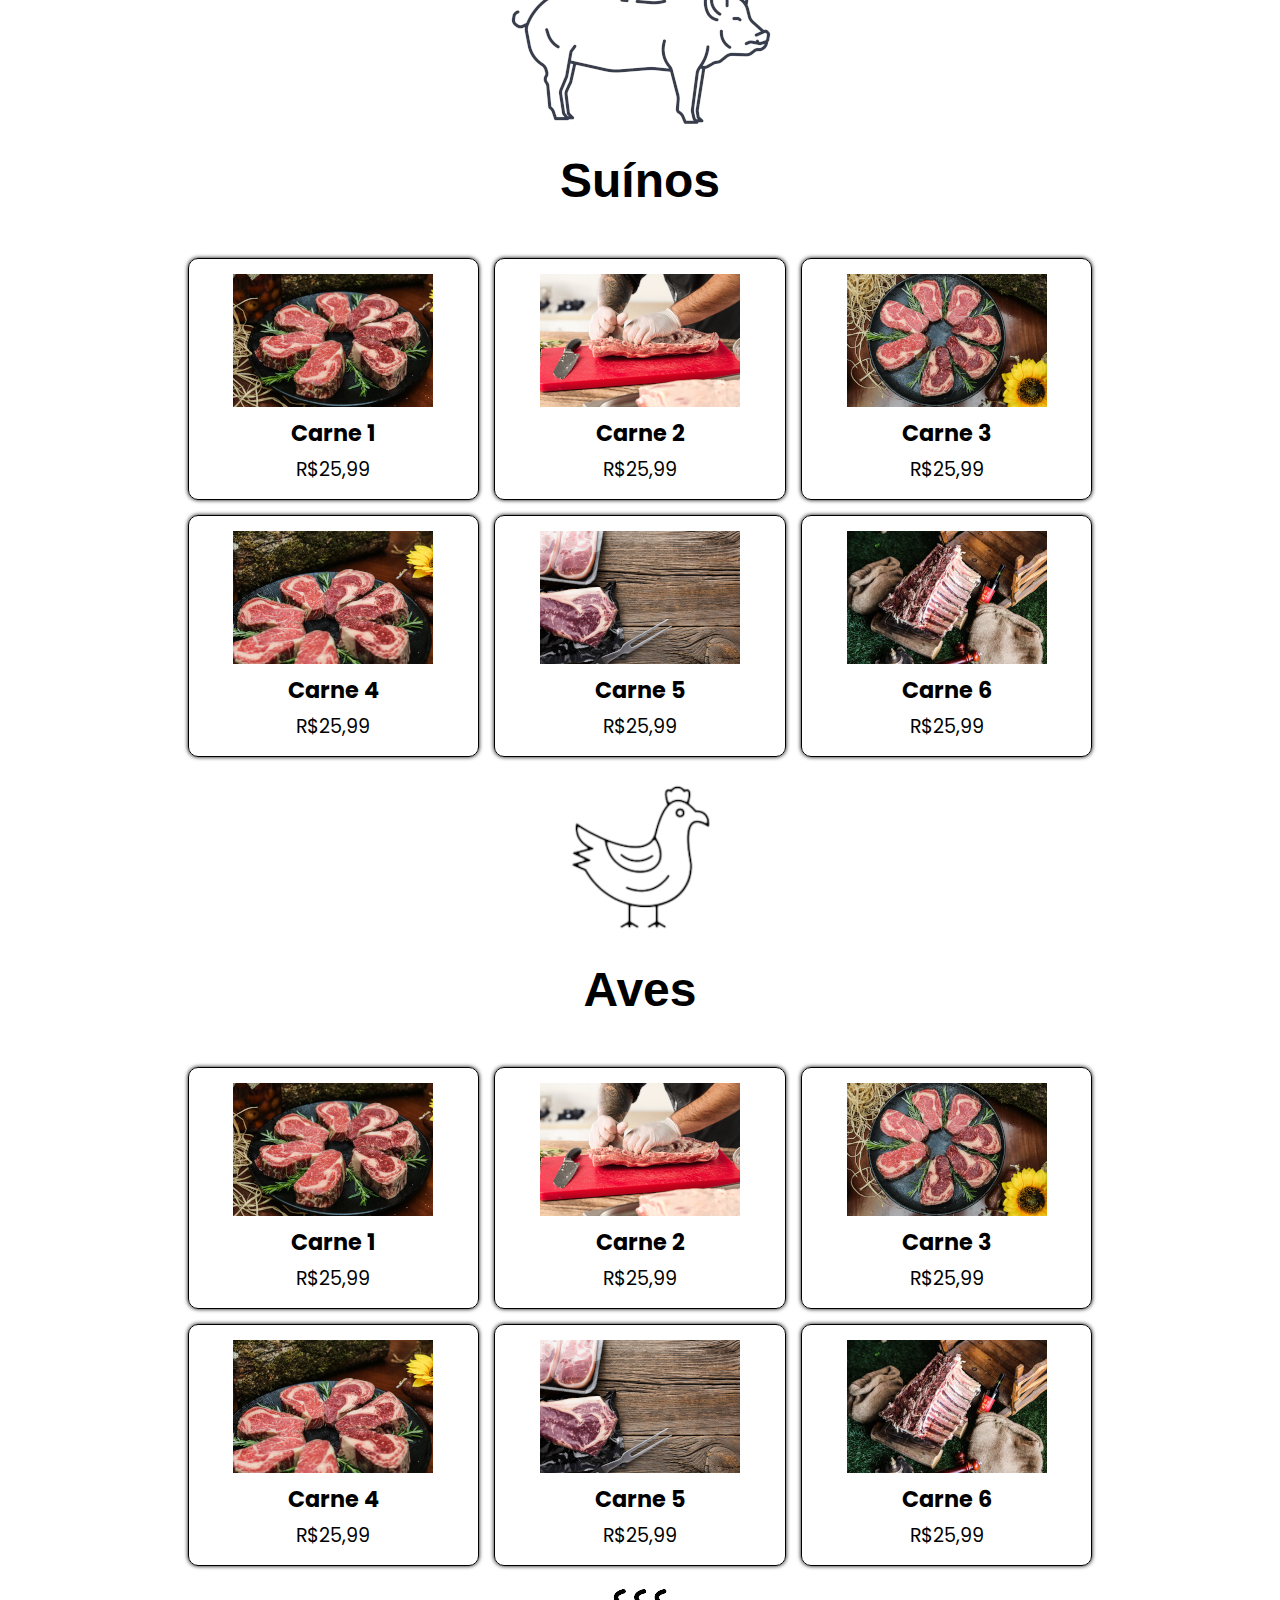
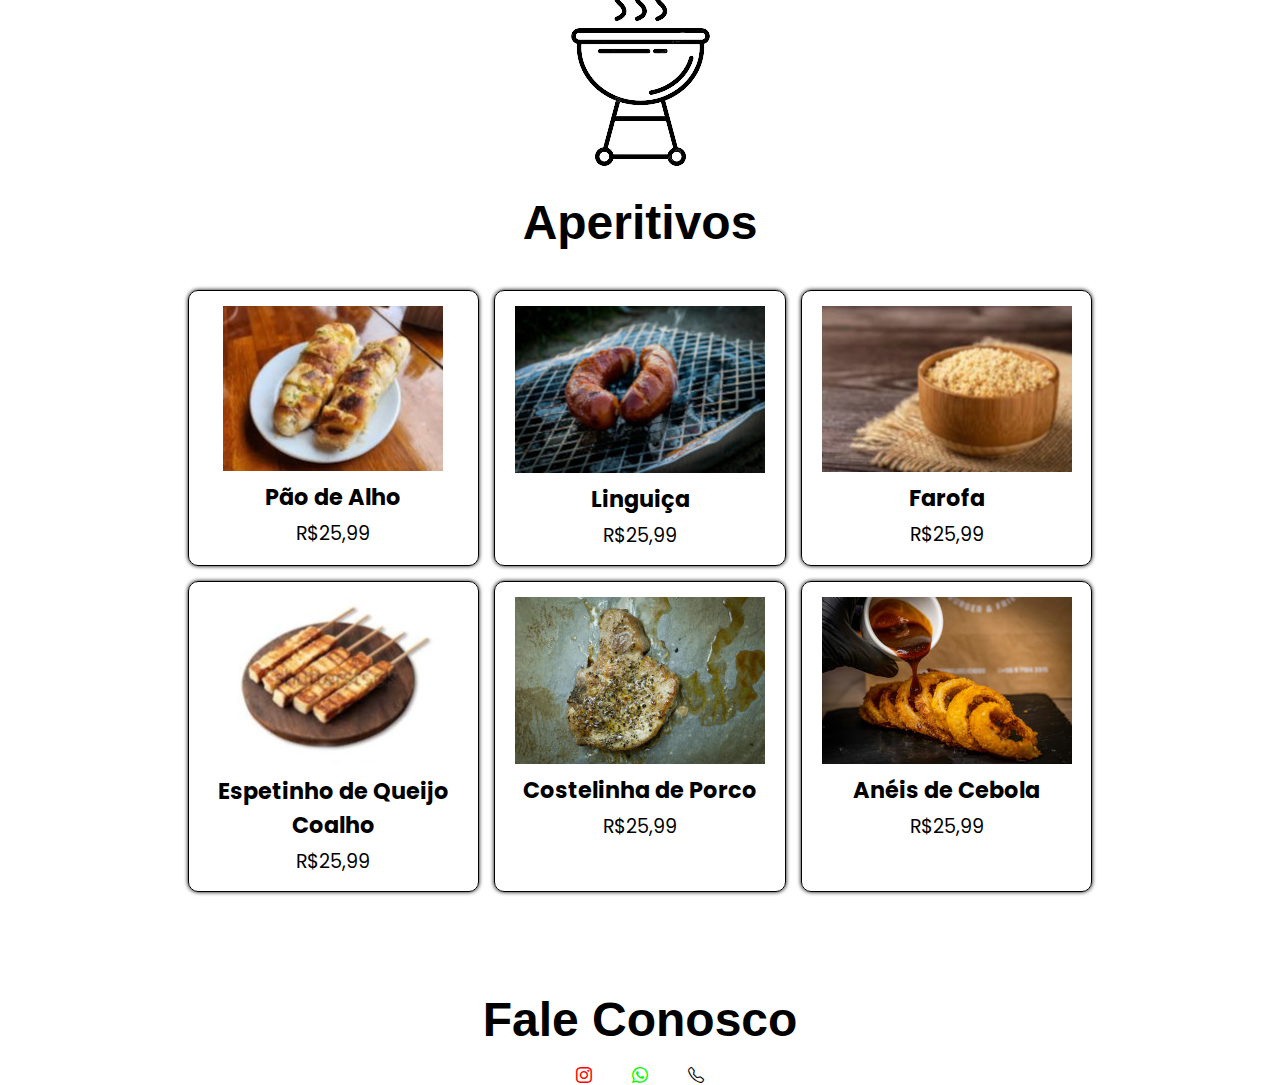
==== commit ea433e84: "começado as redes sociais" ====
--- a/pag-principal/index.html
+++ b/pag-principal/index.html
@@ -233,10 +233,22 @@
         <h1>Fale Conosco</h1>
 
         <ul>
+
             <a href="#">
-                <li style="--cor1: #8cff00; --cor2: #000000;  ">
-                    <span class="icone"></span>
-                    <span class="text"></span>
+                <li style="color: red;">
+                    <span class="icone"><i class="bi bi-instagram"></i></span>
+                </li>
+            </a>
+
+            <a href="#">
+                <li style="color: rgb(5, 250, 5);">
+                    <span class="icone"><i class="bi bi-whatsapp"></i></span>
+                </li>
+            </a>
+
+            <a href="#">
+                <li style="color: black;">
+                    <span class="icone"><i class="bi bi-telephone"></i></span>
                 </li>
             </a>
         </ul>
--- a/pag-principal/pag-principal.css
+++ b/pag-principal/pag-principal.css
@@ -151,6 +151,10 @@
     font-family: Georgia, sans-serif;
 }
 
+#contatos {
+    display: grid;
+}
+
 #contatos > h1 {
     text-align: center;
     font-size: 3em;
@@ -158,6 +162,16 @@
     margin-top: 100px;
     margin-bottom: 20px;
 }
+
+#contatos > ul {
+    margin: 0 auto;
+    list-style-type: none;
+    display: flex;
+    position: relative;
+    gap: 40px;
+}
+
+
 
 
 
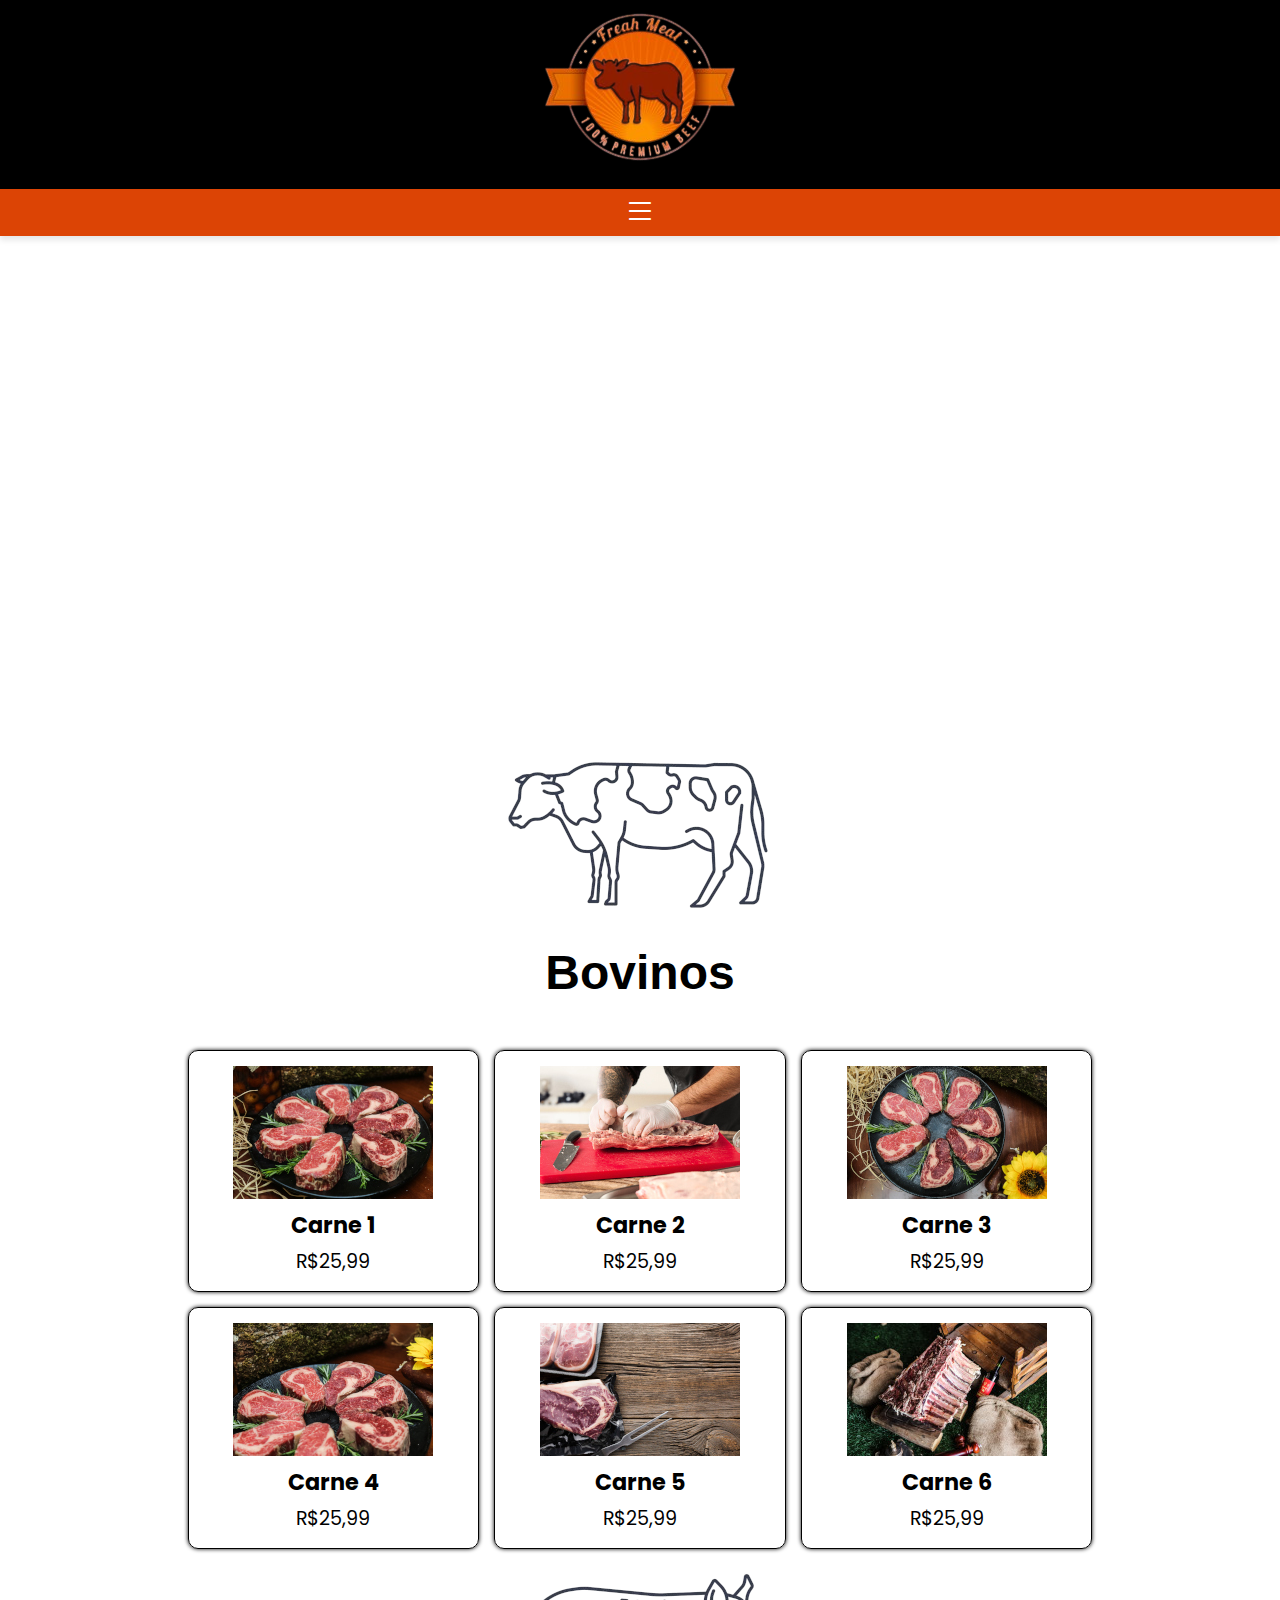
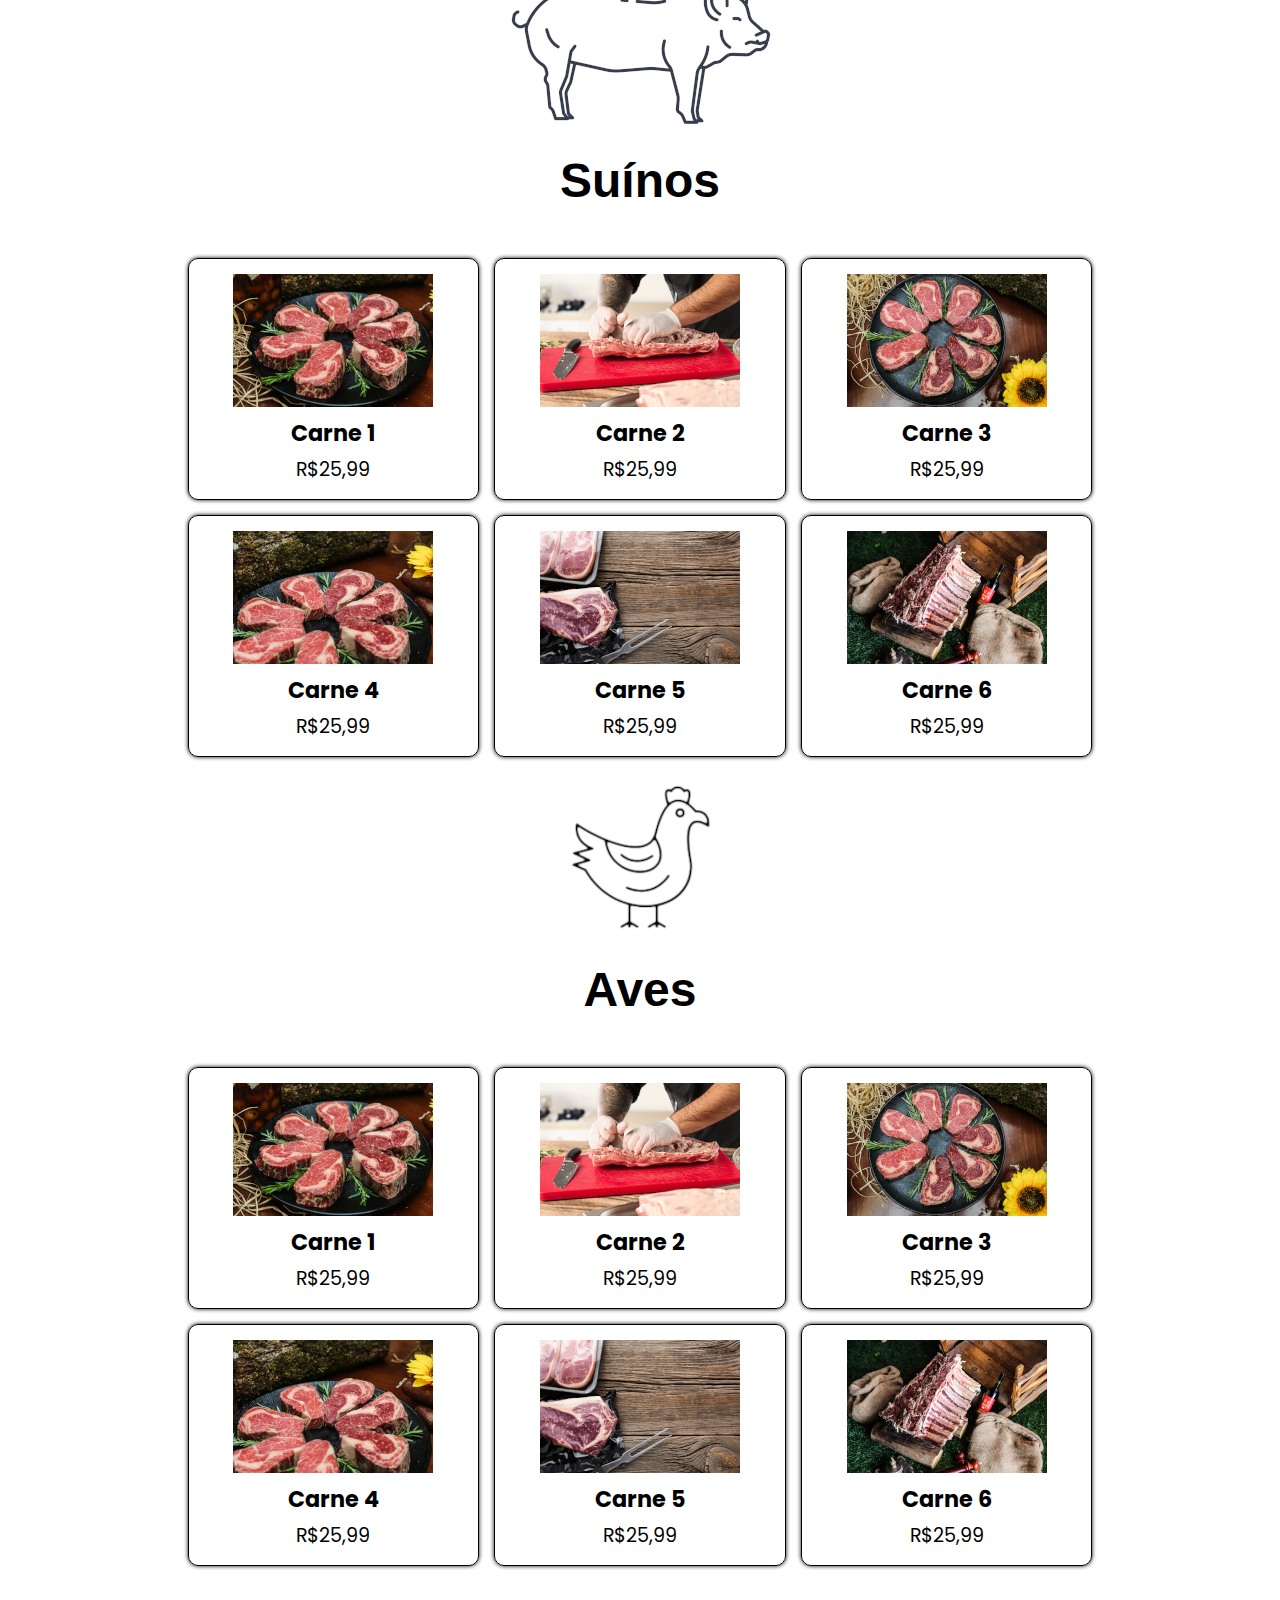
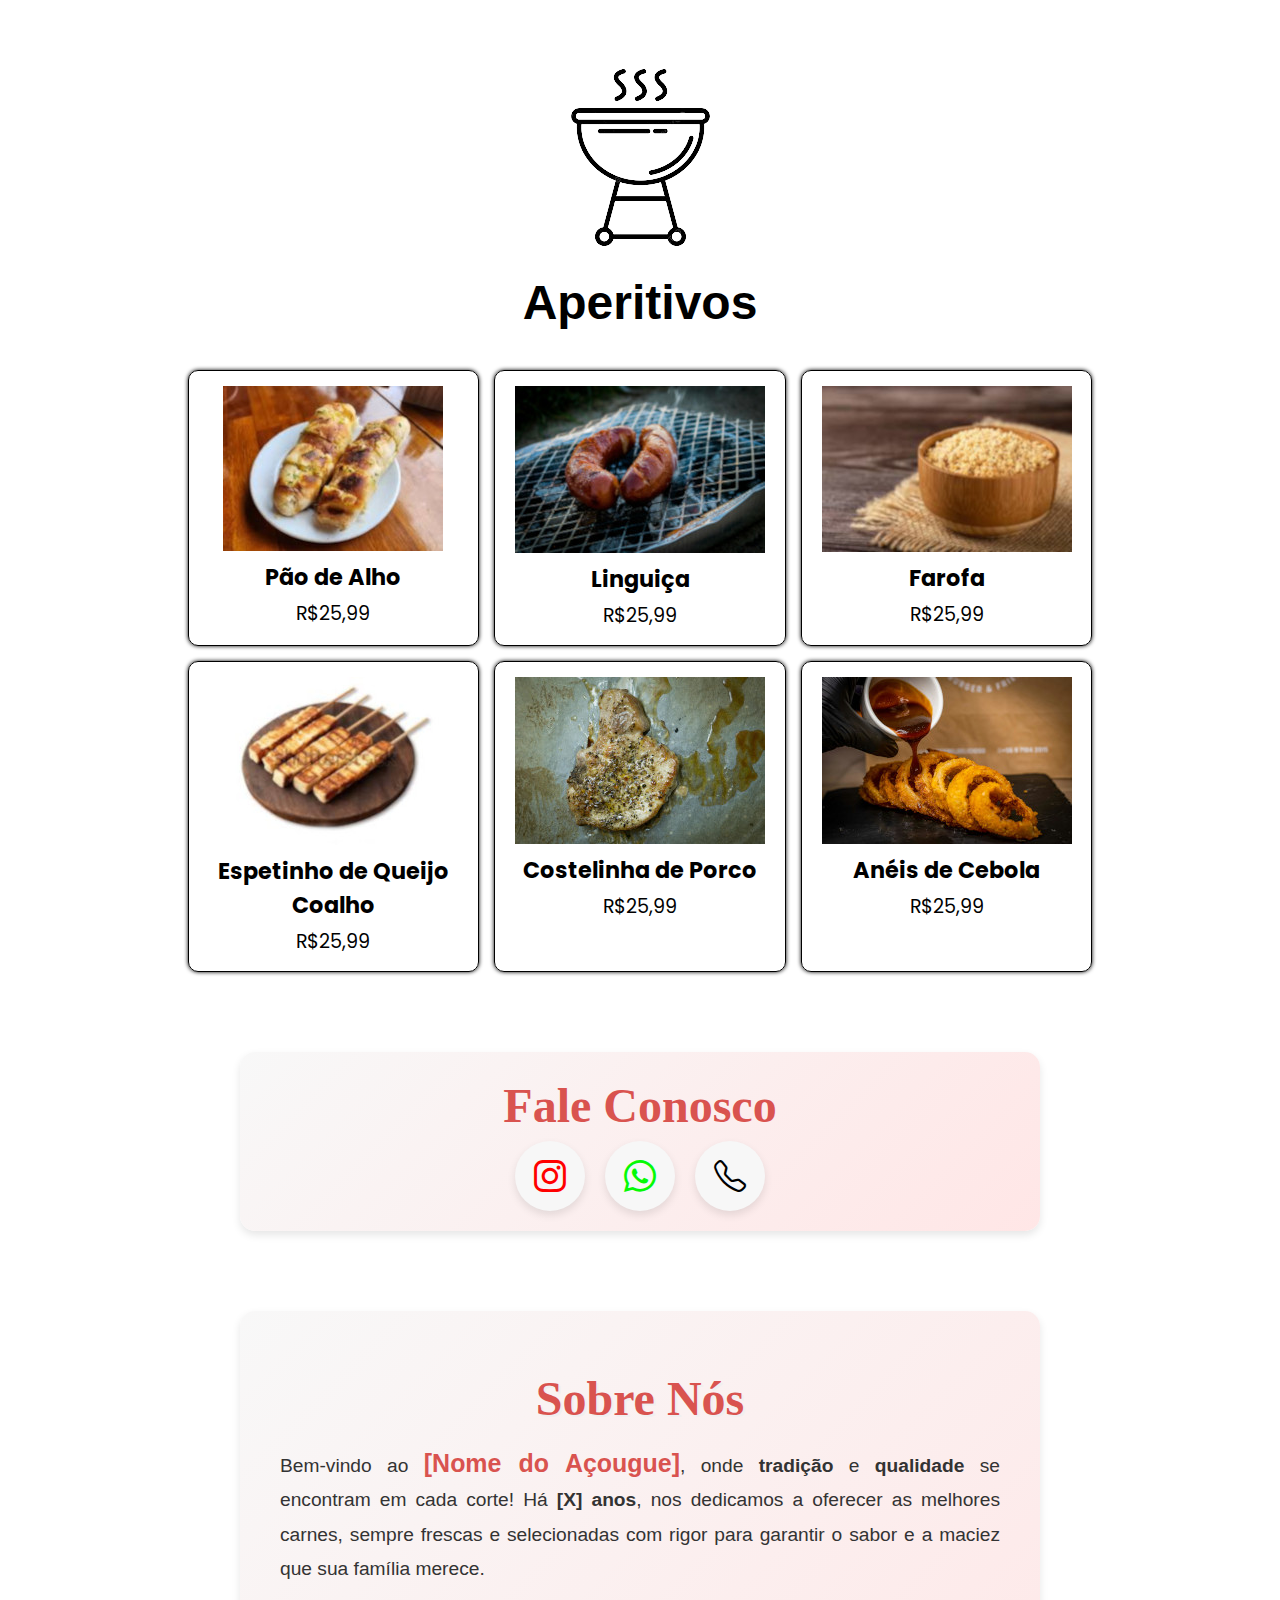
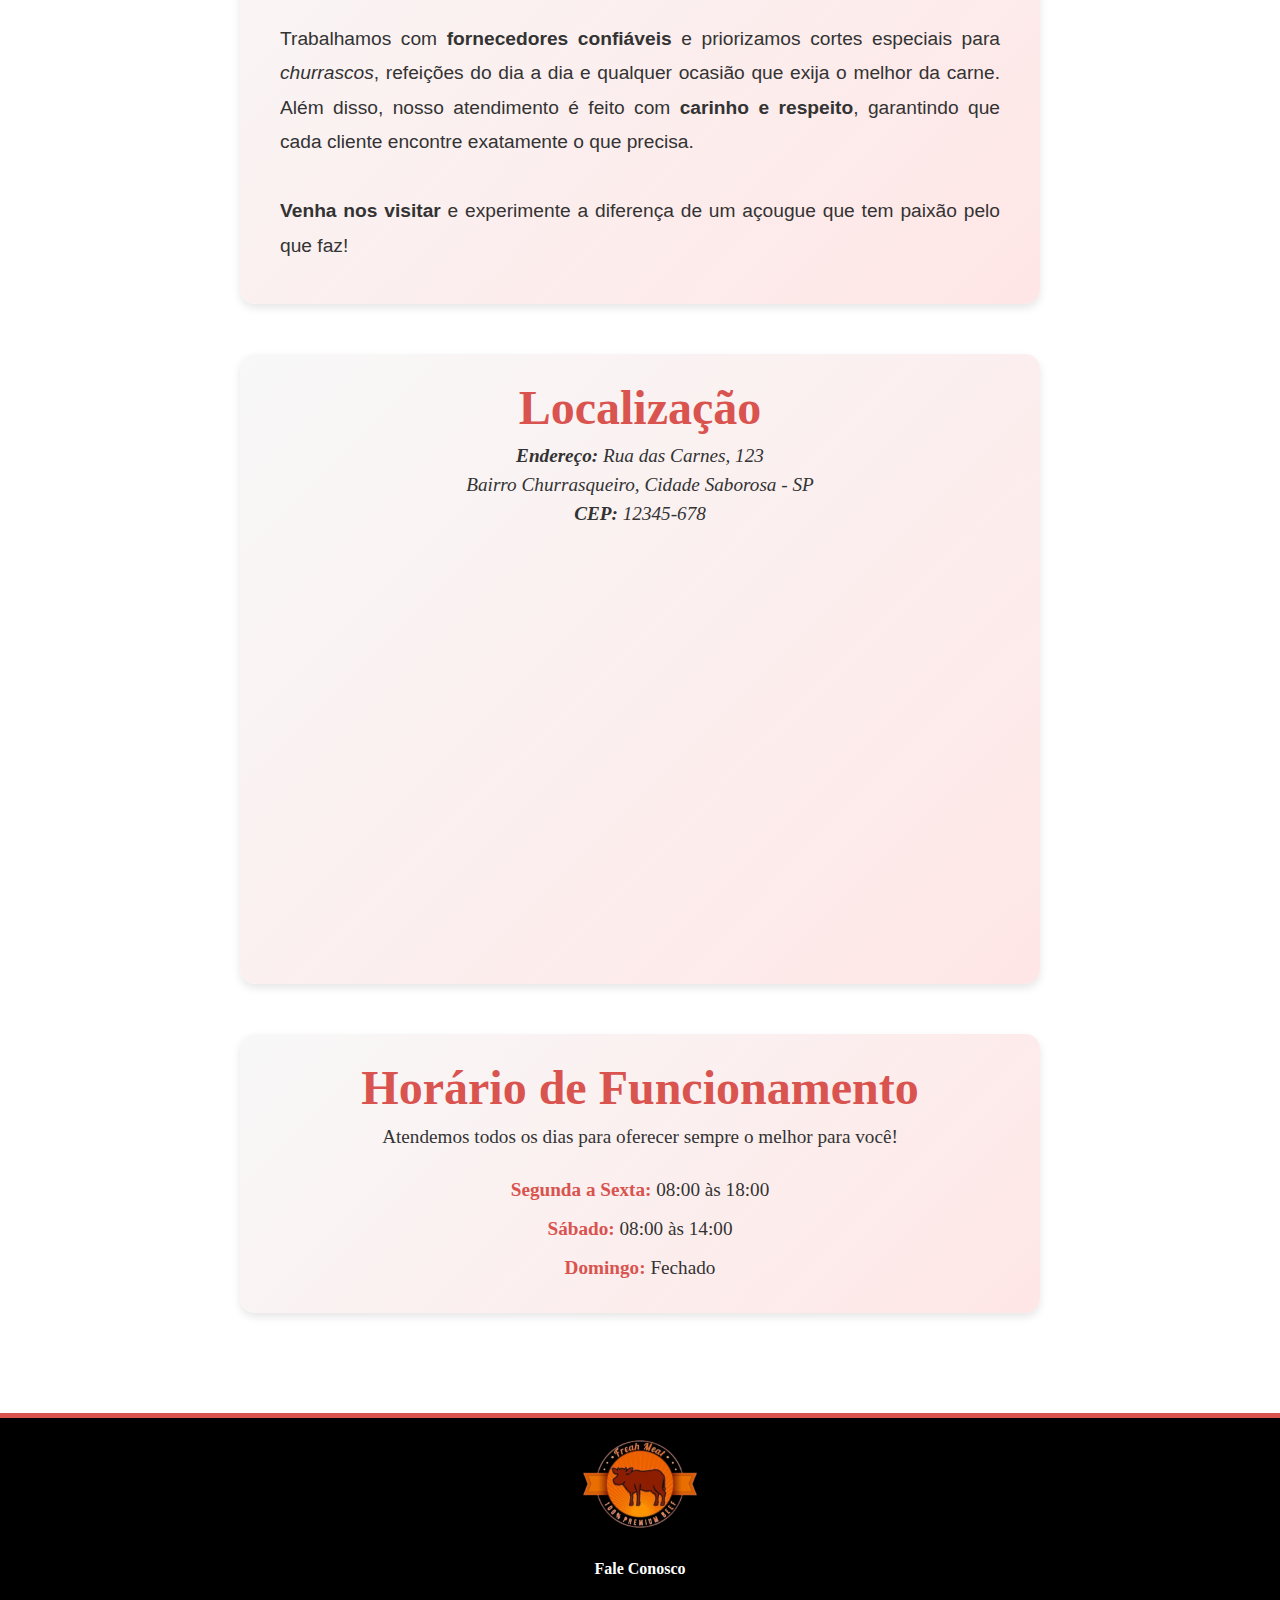
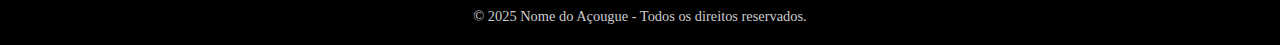
==== commit 41885d08: "site açougue pronto" ====
--- a/pag-principal/index.html
+++ b/pag-principal/index.html
@@ -27,9 +27,9 @@
                     <li><a href="#carnes">Carnes de Todos os Tipos</a></li>
                     <li><a href="#aperitivos">Aperitivos</a></li>
                     <li><a href="#contatos">Contatos</a></li>
-                    <li><a href="">Sobre Nós</a></li>
-                    <li><a href="">Localização</a></li>
-                    <li><a href="">Horário de Funcionamento</a></li>                    
+                    <li><a href="#sobre-nos">Sobre Nós</a></li>
+                    <li><a href="#loc">Localização</a></li>
+                    <li><a href="#horario">Horário de Funcionamento</a></li>                    
                 </ul>
             </menu>
             </div>
@@ -234,26 +234,76 @@
 
         <ul>
 
-            <a href="#">
+            <a href="https://www.instagram.com/lippi.tech/" target="_blank" rel="external">
                 <li style="color: red;">
                     <span class="icone"><i class="bi bi-instagram"></i></span>
                 </li>
             </a>
 
-            <a href="#">
+            <a href="https://wa.me/5511948266529" target="_blank" rel="external">
                 <li style="color: rgb(5, 250, 5);">
-                    <span class="icone"><i class="bi bi-whatsapp"></i></span>
+                   <span class="icone"><i class="bi bi-whatsapp"></i></span>
                 </li>
             </a>
 
-            <a href="#">
+            <a href="tel:+5511948266529">
                 <li style="color: black;">
-                    <span class="icone"><i class="bi bi-telephone"></i></span>
+                   <span class="icone"><i class="bi bi-telephone"></i></span>
                 </li>
             </a>
         </ul>
     </section>
 
+    <section id="sobre-nos">
+
+        <h1>Sobre Nós</h1>
+        <p>
+            Bem-vindo ao <span class="destaque">[Nome do Açougue]</span>, onde <strong>tradição</strong> e <strong>qualidade</strong> se encontram em cada corte! Há <strong>[X] anos</strong>, nos dedicamos a oferecer as melhores carnes, sempre frescas e selecionadas com rigor para garantir o sabor e a maciez que sua família merece. <br><br>
+    
+            Trabalhamos com <strong>fornecedores confiáveis</strong> e priorizamos cortes especiais para <em>churrascos</em>, refeições do dia a dia e qualquer ocasião que exija o melhor da carne. Além disso, nosso atendimento é feito com <strong>carinho e respeito</strong>, garantindo que cada cliente encontre exatamente o que precisa. <br><br>
+            
+            <strong>Venha nos visitar</strong> e experimente a diferença de um açougue que tem paixão pelo que faz!
+        </p>
+
+    </section>
+
+    <section id="loc">
+        <h1>Localização</h1>
+    <address>
+        <strong>Endereço:</strong> Rua das Carnes, 123<br>
+        Bairro Churrasqueiro, Cidade Saborosa - SP<br>
+        <strong>CEP:</strong> 12345-678
+    </address>
+    <iframe 
+        src="https://www.google.com/maps/embed?pb=!1m18!1m12!1m3!1d3153.8354345094993!2d-122.42155512381767!3d37.77854331531856!2m3!1f0!2f0!3f0!3m2!1i1024!2i768!4f13.1!3m3!1m2!1s0x80858064ef0e7d7b%3A0x3a0d31729f8d5cd0!2sExample+Location!5e0!3m2!1sen!2sbr!4v1618883942332!5m2!1sen!2sbr" 
+        width="600" 
+        height="450" 
+        style="border:0;" 
+        allowfullscreen="" 
+        loading="lazy">
+    </iframe>
+    </section>
+
+    <section id="horario">
+            <h1>Horário de Funcionamento</h1>
+            <p>Atendemos todos os dias para oferecer sempre o melhor para você!</p>
+            <ul>
+                <li><strong>Segunda a Sexta:</strong> 08:00 às 18:00</li>
+                <li><strong>Sábado:</strong> 08:00 às 14:00</li>
+                <li><strong>Domingo:</strong> Fechado</li>
+            </ul>
+    </section> 
+
+    <footer id="footer">
+        <div class="footer-container">
+            <img src="../img-logo/img-logo-p.png" alt="Logo do Açougue" class="footer-logo">
+            <ul class="footer-menu">
+                <li><a href="#contatos">Fale Conosco</a></li>
+            </ul>
+            <p>&copy; 2025 Nome do Açougue - Todos os direitos reservados.</p>
+        </div>
+    </footer>
+
 
 </body>
 </html>--- a/pag-principal/pag-principal.css
+++ b/pag-principal/pag-principal.css
@@ -66,7 +66,8 @@
     font-family: Arial, Helvetica, sans-serif;
     font-size: 1.4em;
     background-color: #F0ECEB;
-    border-top: 2px solid rgb(0, 0, 0);
+    border-top: 2px solid rgb(98, 97, 97);
+    transition: transform 0.3s ease-in-out;
 }
 
 menu > ul > li > a {
@@ -74,8 +75,9 @@
     color: #383B49;
 }
 
-menu > ul > li > a:hover {
+menu > ul > li:hover {
     color: red;
+    transform: scale(1.1);
 }
 
 #apresentacao {
@@ -138,6 +140,7 @@
 
 #aperitivos {
     display: grid;
+    margin-top: 80px;
 }
 
 #aperitivos p {
@@ -153,27 +156,243 @@
 
 #contatos {
     display: grid;
+    margin: 80px auto;
+    padding: 20px;
+    max-width: 800px;
+    background: linear-gradient(135deg, #f8f8f8, #ffe6e6);
+    border-radius: 15px;
+    box-shadow: 0 4px 8px rgba(0, 0, 0, 0.1);
+    font-family: Georgia, serif;
+    line-height: 1.8em;
 }
 
 #contatos > h1 {
     text-align: center;
     font-size: 3em;
-    font-family: Georgia, sans-serif;
+    margin-top: 20px;
+    margin-bottom: 20px;
+    color: #d9534f; /* Cor do título */
+}
+
+#contatos > ul {
+    list-style: none;
+    padding: 0;
+    display: flex;
+    justify-content: center;
+    gap: 20px;
+}
+
+#contatos > ul > a {
+    text-decoration: none;
+}
+
+#contatos > ul > a > li {
+    display: flex;
+    align-items: center;
+    justify-content: center;
+    width: 70px;
+    height: 70px;
+    background-color: #f7f7f7;
+    border-radius: 50%;
+    box-shadow: 0 4px 8px rgba(0, 0, 0, 0.1);
+    transition: transform 0.3s, background-color 0.3s;
+}
+
+#contatos > ul > a > li:hover {
+    transform: scale(1.1); /* Aumenta ao passar o mouse */
+    background-color: #eee; /* Cor de destaque */
+}
+
+#contatos > ul > a > li > .icone {
+    font-size: 2em;
+    color: inherit; /* Herdar a cor do <li> */
+}
+
+#sobre-nos {
+    display: grid;
+    background: linear-gradient(135deg, #f8f8f8, #ffe6e6);
+    padding: 40px;
+    border-radius: 15px;
+    box-shadow: 0 4px 8px rgba(0, 0, 0, 0.1);
+    max-width: 800px;
+    margin: 50px auto;
+    font-family: Arial, sans-serif;
+}
+
+#sobre-nos > h1 {
+    text-align: center;
+    font-size: 3em;
+    font-family: Georgia, serif;
+    margin-top: 20px;
+    margin-bottom: 20px;
+    color: #d9534f;
+    text-shadow: 2px 2px #f0f0f0;
+}
+
+#sobre-nos > p {
+    font-size: 1.2em;
+    line-height: 1.8em;
+    text-align: justify;
+    color: #333;
+}
+
+.destaque {
+    color: #d9534f;
+    font-weight: bold;
+    font-size: 1.3em;
+}
+
+#loc {
+    display: grid;
+    margin: 50px auto;
+    padding: 20px;
+    max-width: 800px;
+    background: linear-gradient(135deg, #f8f8f8, #ffe6e6);
+    border-radius: 15px;
+    box-shadow: 0 4px 8px rgba(0, 0, 0, 0.1);
+    font-family: Georgia, serif;
+    line-height: 1.8em;
+}
+
+#loc > h1 {
+    text-align: center;
+    font-size: 3em;
+    margin-top: 20px;
+    margin-bottom: 20px;
+    color: #d9534f; /* Mesma cor do título em Sobre Nós */
+}
+
+#loc > p, #loc > address {
+    text-align: center;
+    font-size: 1.2em;
+    color: #333;
+    margin-bottom: 15px;
+}
+
+#loc iframe {
+    border-radius: 10px;
+    margin-top: 20px;
+    width: 100%;
+    height: 400px;
+    border: none;
+}
+
+#horario {
+    display: grid;
+    margin: 50px auto;
+    padding: 20px;
+    max-width: 800px;
+    background: linear-gradient(135deg, #f8f8f8, #ffe6e6);
+    border-radius: 15px;
+    box-shadow: 0 4px 8px rgba(0, 0, 0, 0.1);
+    font-family: Georgia, serif;
+    line-height: 1.8em;
+}
+
+#horario > h1 {
+    text-align: center;
+    font-size: 3em;
+    margin-top: 20px;
+    margin-bottom: 20px;
+    color: #d9534f; /* Mesma cor do título em Sobre Nós */
+}
+
+#horario > p {
+    text-align: center;
+    font-size: 1.2em;
+    color: #333;
+    margin-bottom: 15px;
+}
+
+#horario > ul {
+    list-style: none;
+    padding: 0;
+    font-size: 1.2em;
+    color: #333;
+    text-align: center;
+}
+
+#horario > ul > li {
+    margin: 10px 0;
+}
+
+#horario > ul > li strong {
+    color: #d9534f; /* Destaque para os dias */
+}
+
+#footer {
+    background-color: #000; /* Fundo preto */
+    color: #fff; /* Texto branco */
+    padding: 20px 0;
+    text-align: center;
+    border-top: 5px solid #d9534f; /* Barra superior vermelha */
+    width: 100%; /* Ocupa toda a largura da tela */
+    position: relative;
+    bottom: 0;
     margin-top: 100px;
-    margin-bottom: 20px;
-}
-
-#contatos > ul {
+}
+
+.footer-container {
+    max-width: 1200px; /* Limita o conteúdo no centro */
     margin: 0 auto;
-    list-style-type: none;
-    display: flex;
-    position: relative;
-    gap: 40px;
-}
-
-
-
-
+    display: flex;
+    flex-direction: column;
+    align-items: center;
+    gap: 20px;
+    padding: 0 15px; /* Espaçamento lateral para telas menores */
+}
+
+.footer-logo {
+    width: 120px; /* Tamanho da logo */
+    height: auto;
+    margin-bottom: 10px;
+}
+
+.footer-menu {
+    list-style: none;
+    padding: 0;
+    display: flex;
+    gap: 20px;
+    flex-wrap: wrap; /* Permite quebrar para a próxima linha em telas pequenas */
+    justify-content: center; /* Centraliza o menu */
+}
+
+.footer-menu li {
+    display: inline;
+}
+
+.footer-menu a {
+    color: #fff; /* Texto branco */
+    text-decoration: none;
+    font-size: 1em;
+    font-weight: bold;
+    transition: color 0.3s;
+}
+
+.footer-menu a:hover {
+    color: #d9534f; /* Texto vermelho ao passar o mouse */
+}
+
+#footer p {
+    font-size: 0.9em;
+    color: #ccc; /* Texto cinza claro */
+    margin-top: 10px;
+}
+
+/* Responsividade para telas menores */
+@media (max-width: 768px) {
+    .footer-logo {
+        width: 100px; /* Reduz o tamanho da logo */
+    }
+
+    .footer-menu {
+        gap: 15px; /* Menor espaço entre itens */
+    }
+
+    .footer-menu a {
+        font-size: 0.9em; /* Texto um pouco menor */
+    }
+}
 
 
 
